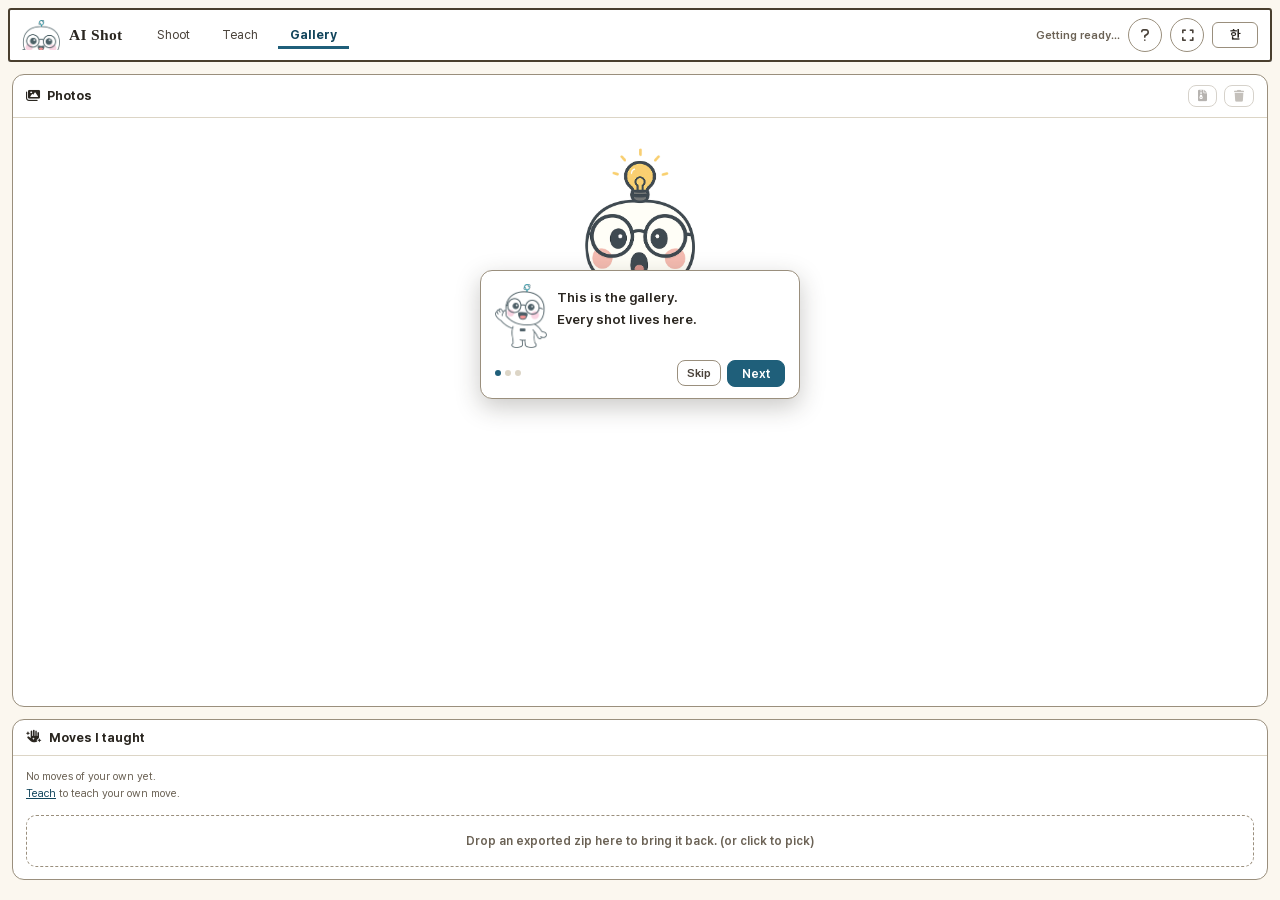
==== gallery.html @ d3ede7f1 "Rebuild as AI Shot: a camera whose shutter is a gesture Sense Lab was a teaching tool — collect exam" ====
<!DOCTYPE html>
<html lang="ko">
<head>
<meta charset="utf-8">
<meta name="viewport" content="width=device-width,initial-scale=1">
<title>AI 샷 — 갤러리</title>
<meta name="description" content="찍은 사진과 내가 가르친 제스처를 모아 둡니다.">
<link rel="icon" type="image/png" href="assets/img/favicon.png">
<link rel="manifest" href="manifest.webmanifest">
<meta name="theme-color" content="#FBF7EF">
<link rel="stylesheet" href="assets/fonts/pretendard.css?v=1">
<link rel="stylesheet" href="css/all.min.css?v=1">
<link rel="stylesheet" href="css/ui.css?v=1">
<link rel="stylesheet" href="css/theme-maker.css?v=1">
<link rel="stylesheet" href="css/app.css?v=1">
</head>
<body>

<header data-tab="gallery.html"></header>

<div id="glMain" class="gal">

  <div class="pan" id="panPhotos">
    <div class="ph"><i class="fa-solid fa-images"></i>찍은 사진
      <span class="st-badge" id="phCount"></span>
      <span style="flex:1"></span>
      <button class="db" id="phZip" disabled title="전부 zip 으로"><i class="fa-solid fa-file-zipper"></i></button>
      <button class="db danger" id="phClear" disabled title="전부 지우기"><i class="fa-solid fa-trash"></i></button>
    </div>
    <div class="pb">
      <div id="phEmpty" class="hint" style="margin-top:0;display:none">
        <img src="assets/img/pibo-idea.png" alt="" style="width:110px;display:block;margin:18px auto 10px">
        <div style="text-align:center;font-size:12.5px">
          아직 찍은 사진이 없어요.<br>
          <a href="index.html" style="color:var(--acc-ink)">촬영실</a>에서 동작으로 찍어 보세요.
        </div>
      </div>
      <div id="phGrid"></div>
    </div>
  </div>

  <div class="pan" id="panModels">
    <div class="ph"><i class="fa-solid fa-hand-sparkles"></i>내가 가르친 제스처</div>
    <div class="pb">
      <div id="mdEmpty" class="hint" style="margin-top:0;display:none">
        아직 만든 제스처가 없어요.<br>
        <a href="train.html" style="color:var(--acc-ink)">제스처 만들기</a>에서 나만의 동작을 가르쳐 보세요.
      </div>
      <div style="overflow-x:auto">
        <table id="mdTable" style="display:none">
          <thead>
            <tr><th>이름</th><th>무엇을 보나</th><th>동작</th><th>예시</th><th>맞힌 비율</th><th>만든 날</th><th></th></tr>
          </thead>
          <tbody id="mdBody"></tbody>
        </table>
      </div>

      <div class="dropzone" id="dropZone">
        내보낸 zip 파일을 여기에 놓으면 다시 들어와요. (눌러서 고르기)
      </div>
      <input type="file" id="impFile" accept=".zip" style="display:none">
    </div>
  </div>

</div>

<div id="viewer">
  <div class="vbox">
    <img id="vImg" alt="">
    <div class="vbar">
      <span class="vmeta" id="vMeta"></span>
      <span style="flex:1"></span>
      <button class="db" id="vDown"><i class="fa-solid fa-download"></i> 내려받기</button>
      <button class="db danger" id="vDel"><i class="fa-solid fa-trash"></i> 지우기</button>
      <button class="db" id="vClose"><i class="fa-solid fa-xmark"></i> 닫기</button>
    </div>
  </div>
</div>

<div id="toast"></div>

<script src="lib/nav.js?v=1"></script>
<script src="lib/i18n.js?v=1"></script>
<script src="lib/tour.js?v=1"></script>
<script src="vendor/tfjs/tf.min.js"></script>
<script src="lib/jszip.min.js"></script>
<script type="module" src="lib/gallery.js?v=1"></script>
</body>
</html>
---- assets/fonts/pretendard.css ----
/*
Copyright (c) 2021 Kil Hyung-jin, with Reserved Font Name Pretendard.
https://github.com/orioncactus/pretendard

This Font Software is licensed under the SIL Open Font License, Version 1.1.
This license is copied below, and is also available with a FAQ at:
http://scripts.sil.org/OFL
*/
/* [0] */
@font-face {
	font-family: 'Pretendard Variable';
	font-style: normal;
	font-display: swap;
	font-weight: 45 920;
	src: url(./woff2-dynamic-subset/PretendardVariable.subset.0.woff2) format('woff2-variations');
	unicode-range: U+f9ca-fa0b, U+ff03-ff05, U+ff07, U+ff0a-ff0b, U+ff0d-ff19, U+ff1b, U+ff1d, U+ff20-ff5b, U+ff5d, U+ffe0-ffe3, U+ffe5-ffe6;
}

/* [1] */
@font-face {
	font-family: 'Pretendard Variable';
	font-style: normal;
	font-display: swap;
	font-weight: 45 920;
	src: url(./woff2-dynamic-subset/PretendardVariable.subset.1.woff2) format('woff2-variations');
	unicode-range: U+d723-d728, U+d72a-d733, U+d735-d748, U+d74a-d74f, U+d752-d753, U+d755-d757, U+d75a-d75f, U+d762-d764, U+d766-d768, U+d76a-d76b, U+d76d-d76f, U+d771-d787, U+d789-d78b, U+d78d-d78f, U+d791-d797, U+d79a, U+d79c, U+d79e-d7a3, U+f900-f909, U+f90b-f92e;
}

/* [2] */
@font-face {
	font-family: 'Pretendard Variable';
	font-style: normal;
	font-display: swap;
	font-weight: 45 920;
	src: url(./woff2-dynamic-subset/PretendardVariable.subset.2.woff2) format('woff2-variations');
	unicode-range: U+d679-d68b, U+d68e-d69e, U+d6a0, U+d6a2-d6a7, U+d6a9-d6c3, U+d6c6-d6c7, U+d6c9-d6cb, U+d6cd-d6d3, U+d6d5-d6d6, U+d6d8-d6e3, U+d6e5-d6e7, U+d6e9-d6fb, U+d6fd-d717, U+d719-d71f, U+d721-d722;
}

/* [3] */
@font-face {
	font-family: 'Pretendard Variable';
	font-style: normal;
	font-display: swap;
	font-weight: 45 920;
	src: url(./woff2-dynamic-subset/PretendardVariable.subset.3.woff2) format('woff2-variations');
	unicode-range: U+d5bc-d5c7, U+d5ca-d5cb, U+d5cd-d5cf, U+d5d1-d5d7, U+d5d9-d5da, U+d5dc, U+d5de-d5e3, U+d5e6-d5e7, U+d5e9-d5eb, U+d5ed-d5f6, U+d5f8, U+d5fa-d5ff, U+d602-d603, U+d605-d607, U+d609-d60f, U+d612-d613, U+d616-d61b, U+d61d-d637, U+d63a-d63b, U+d63d-d63f, U+d641-d647, U+d64a-d64c, U+d64e-d653, U+d656-d657, U+d659-d65b, U+d65d-d666, U+d668, U+d66a-d678;
}

/* [4] */
@font-face {
	font-family: 'Pretendard Variable';
	font-style: normal;
	font-display: swap;
	font-weight: 45 920;
	src: url(./woff2-dynamic-subset/PretendardVariable.subset.4.woff2) format('woff2-variations');
	unicode-range: U+d507, U+d509-d50b, U+d50d-d513, U+d515-d53b, U+d53e-d53f, U+d541-d543, U+d545-d54c, U+d54e, U+d550, U+d552-d557, U+d55a-d55b, U+d55d-d55f, U+d561-d564, U+d566-d567, U+d56a, U+d56c, U+d56e-d573, U+d576-d577, U+d579-d583, U+d585-d586, U+d58a-d5a4, U+d5a6-d5bb;
}

/* [5] */
@font-face {
	font-family: 'Pretendard Variable';
	font-style: normal;
	font-display: swap;
	font-weight: 45 920;
	src: url(./woff2-dynamic-subset/PretendardVariable.subset.5.woff2) format('woff2-variations');
	unicode-range: U+d464-d477, U+d47a-d47b, U+d47d-d47f, U+d481-d487, U+d489-d48a, U+d48c, U+d48e-d4e7, U+d4e9-d503, U+d505-d506;
}

/* [6] */
@font-face {
	font-family: 'Pretendard Variable';
	font-style: normal;
	font-display: swap;
	font-weight: 45 920;
	src: url(./woff2-dynamic-subset/PretendardVariable.subset.6.woff2) format('woff2-variations');
	unicode-range: U+d3bf-d3c7, U+d3ca-d3cf, U+d3d1-d3eb, U+d3ee-d3ef, U+d3f1-d3f3, U+d3f5-d3fb, U+d3fd-d400, U+d402-d45b, U+d45d-d463;
}

/* [7] */
@font-face {
	font-family: 'Pretendard Variable';
	font-style: normal;
	font-display: swap;
	font-weight: 45 920;
	src: url(./woff2-dynamic-subset/PretendardVariable.subset.7.woff2) format('woff2-variations');
	unicode-range: U+d2ff, U+d302-d304, U+d306-d30b, U+d30f, U+d311-d313, U+d315-d31b, U+d31e, U+d322-d324, U+d326-d327, U+d32a-d32b, U+d32d-d32f, U+d331-d337, U+d339-d33c, U+d33e-d37b, U+d37e-d37f, U+d381-d383, U+d385-d38b, U+d38e-d390, U+d392-d397, U+d39a-d39b, U+d39d-d39f, U+d3a1-d3a7, U+d3a9-d3aa, U+d3ac, U+d3ae-d3b3, U+d3b5-d3b7, U+d3b9-d3bb, U+d3bd-d3be;
}

/* [8] */
@font-face {
	font-family: 'Pretendard Variable';
	font-style: normal;
	font-display: swap;
	font-weight: 45 920;
	src: url(./woff2-dynamic-subset/PretendardVariable.subset.8.woff2) format('woff2-variations');
	unicode-range: U+d257-d27f, U+d281-d29b, U+d29d-d29f, U+d2a1-d2ab, U+d2ad-d2b7, U+d2ba-d2bb, U+d2bd-d2bf, U+d2c1-d2c7, U+d2c9-d2ef, U+d2f2-d2f3, U+d2f5-d2f7, U+d2f9-d2fe;
}

/* [9] */
@font-face {
	font-family: 'Pretendard Variable';
	font-style: normal;
	font-display: swap;
	font-weight: 45 920;
	src: url(./woff2-dynamic-subset/PretendardVariable.subset.9.woff2) format('woff2-variations');
	unicode-range: U+d1b4, U+d1b6-d1f3, U+d1f5-d22b, U+d22e-d22f, U+d231-d233, U+d235-d23b, U+d23d-d240, U+d242-d256;
}

/* [10] */
@font-face {
	font-family: 'Pretendard Variable';
	font-style: normal;
	font-display: swap;
	font-weight: 45 920;
	src: url(./woff2-dynamic-subset/PretendardVariable.subset.10.woff2) format('woff2-variations');
	unicode-range: U+d105-d12f, U+d132-d133, U+d135-d137, U+d139-d13f, U+d141-d142, U+d144, U+d146-d14b, U+d14e-d14f, U+d151-d153, U+d155-d15b, U+d15e-d187, U+d189-d19f, U+d1a2-d1a3, U+d1a5-d1a7, U+d1a9-d1af, U+d1b2-d1b3;
}

/* [11] */
@font-face {
	font-family: 'Pretendard Variable';
	font-style: normal;
	font-display: swap;
	font-weight: 45 920;
	src: url(./woff2-dynamic-subset/PretendardVariable.subset.11.woff2) format('woff2-variations');
	unicode-range: U+d04b-d04f, U+d051-d057, U+d059-d06b, U+d06d-d06f, U+d071-d073, U+d075-d07b, U+d07e-d0a3, U+d0a6-d0a7, U+d0a9-d0ab, U+d0ad-d0b3, U+d0b6, U+d0b8, U+d0ba-d0bf, U+d0c2-d0c3, U+d0c5-d0c7, U+d0c9-d0cf, U+d0d2, U+d0d6-d0db, U+d0de-d0df, U+d0e1-d0e3, U+d0e5-d0eb, U+d0ee-d0f0, U+d0f2-d104;
}

/* [12] */
@font-face {
	font-family: 'Pretendard Variable';
	font-style: normal;
	font-display: swap;
	font-weight: 45 920;
	src: url(./woff2-dynamic-subset/PretendardVariable.subset.12.woff2) format('woff2-variations');
	unicode-range: U+cfa2-cfc3, U+cfc5-cfdf, U+cfe2-cfe3, U+cfe5-cfe7, U+cfe9-cff4, U+cff6-cffb, U+cffd-cfff, U+d001-d003, U+d005-d017, U+d019-d033, U+d036-d037, U+d039-d03b, U+d03d-d04a;
}

/* [13] */
@font-face {
	font-family: 'Pretendard Variable';
	font-style: normal;
	font-display: swap;
	font-weight: 45 920;
	src: url(./woff2-dynamic-subset/PretendardVariable.subset.13.woff2) format('woff2-variations');
	unicode-range: U+cef0-cef3, U+cef6, U+cef9-ceff, U+cf01-cf03, U+cf05-cf07, U+cf09-cf0f, U+cf11-cf12, U+cf14-cf1b, U+cf1d-cf1f, U+cf21-cf2f, U+cf31-cf53, U+cf56-cf57, U+cf59-cf5b, U+cf5d-cf63, U+cf66, U+cf68, U+cf6a-cf6f, U+cf71-cf84, U+cf86-cf8b, U+cf8d-cfa1;
}

/* [14] */
@font-face {
	font-family: 'Pretendard Variable';
	font-style: normal;
	font-display: swap;
	font-weight: 45 920;
	src: url(./woff2-dynamic-subset/PretendardVariable.subset.14.woff2) format('woff2-variations');
	unicode-range: U+ce3c-ce57, U+ce5a-ce5b, U+ce5d-ce5f, U+ce61-ce67, U+ce6a, U+ce6c, U+ce6e-ce73, U+ce76-ce77, U+ce79-ce7b, U+ce7d-ce83, U+ce85-ce88, U+ce8a-ce8f, U+ce91-ce93, U+ce95-ce97, U+ce99-ce9f, U+cea2, U+cea4-ceab, U+cead-cee3, U+cee6-cee7, U+cee9-ceeb, U+ceed-ceef;
}

/* [15] */
@font-face {
	font-family: 'Pretendard Variable';
	font-style: normal;
	font-display: swap;
	font-weight: 45 920;
	src: url(./woff2-dynamic-subset/PretendardVariable.subset.15.woff2) format('woff2-variations');
	unicode-range: U+cd92-cd93, U+cd96-cd97, U+cd99-cd9b, U+cd9d-cda3, U+cda6-cda8, U+cdaa-cdaf, U+cdb1-cdc3, U+cdc5-cdcb, U+cdcd-cde7, U+cde9-ce03, U+ce05-ce1f, U+ce22-ce34, U+ce36-ce3b;
}

/* [16] */
@font-face {
	font-family: 'Pretendard Variable';
	font-style: normal;
	font-display: swap;
	font-weight: 45 920;
	src: url(./woff2-dynamic-subset/PretendardVariable.subset.16.woff2) format('woff2-variations');
	unicode-range: U+ccef-cd07, U+cd0a-cd0b, U+cd0d-cd1a, U+cd1c, U+cd1e-cd2b, U+cd2d-cd5b, U+cd5d-cd77, U+cd79-cd91;
}

/* [17] */
@font-face {
	font-family: 'Pretendard Variable';
	font-style: normal;
	font-display: swap;
	font-weight: 45 920;
	src: url(./woff2-dynamic-subset/PretendardVariable.subset.17.woff2) format('woff2-variations');
	unicode-range: U+cc3f-cc43, U+cc46-cc47, U+cc49-cc4b, U+cc4d-cc53, U+cc55-cc58, U+cc5a-cc5f, U+cc61-cc97, U+cc9a-cc9b, U+cc9d-cc9f, U+cca1-cca7, U+ccaa, U+ccac, U+ccae-ccb3, U+ccb6-ccb7, U+ccb9-ccbb, U+ccbd-cccf, U+ccd1-cce3, U+cce5-ccee;
}

/* [18] */
@font-face {
	font-family: 'Pretendard Variable';
	font-style: normal;
	font-display: swap;
	font-weight: 45 920;
	src: url(./woff2-dynamic-subset/PretendardVariable.subset.18.woff2) format('woff2-variations');
	unicode-range: U+cb91-cbd3, U+cbd5-cbe3, U+cbe5-cc0b, U+cc0e-cc0f, U+cc11-cc13, U+cc15-cc1b, U+cc1d-cc20, U+cc23-cc27, U+cc2a-cc2b, U+cc2d, U+cc2f, U+cc31-cc37, U+cc3a, U+cc3c;
}

/* [19] */
@font-face {
	font-family: 'Pretendard Variable';
	font-style: normal;
	font-display: swap;
	font-weight: 45 920;
	src: url(./woff2-dynamic-subset/PretendardVariable.subset.19.woff2) format('woff2-variations');
	unicode-range: U+caf4-cb47, U+cb4a-cb90;
}

/* [20] */
@font-face {
	font-family: 'Pretendard Variable';
	font-style: normal;
	font-display: swap;
	font-weight: 45 920;
	src: url(./woff2-dynamic-subset/PretendardVariable.subset.20.woff2) format('woff2-variations');
	unicode-range: U+ca4a-ca4b, U+ca4e-ca4f, U+ca51-ca53, U+ca55-ca5b, U+ca5d-ca60, U+ca62-ca83, U+ca85-cabb, U+cabe-cabf, U+cac1-cac3, U+cac5-cacb, U+cacd-cad0, U+cad2, U+cad4-cad8, U+cada-caf3;
}

/* [21] */
@font-face {
	font-family: 'Pretendard Variable';
	font-style: normal;
	font-display: swap;
	font-weight: 45 920;
	src: url(./woff2-dynamic-subset/PretendardVariable.subset.21.woff2) format('woff2-variations');
	unicode-range: U+c996-c997, U+c99a-c99c, U+c99e-c9bf, U+c9c2-c9c3, U+c9c5-c9c7, U+c9c9-c9cf, U+c9d2, U+c9d4, U+c9d7-c9d8, U+c9db, U+c9de-c9df, U+c9e1-c9e3, U+c9e5-c9e6, U+c9e8-c9eb, U+c9ee-c9f0, U+c9f2-c9f7, U+c9f9-ca0b, U+ca0d-ca28, U+ca2a-ca49;
}

/* [22] */
@font-face {
	font-family: 'Pretendard Variable';
	font-style: normal;
	font-display: swap;
	font-weight: 45 920;
	src: url(./woff2-dynamic-subset/PretendardVariable.subset.22.woff2) format('woff2-variations');
	unicode-range: U+c8e9-c8f4, U+c8f6-c8fb, U+c8fe-c8ff, U+c901-c903, U+c905-c90b, U+c90e-c910, U+c912-c917, U+c919-c92b, U+c92d-c94f, U+c951-c953, U+c955-c96b, U+c96d-c973, U+c975-c987, U+c98a-c98b, U+c98d-c98f, U+c991-c995;
}

/* [23] */
@font-face {
	font-family: 'Pretendard Variable';
	font-style: normal;
	font-display: swap;
	font-weight: 45 920;
	src: url(./woff2-dynamic-subset/PretendardVariable.subset.23.woff2) format('woff2-variations');
	unicode-range: U+c841-c84b, U+c84d-c86f, U+c872-c873, U+c875-c877, U+c879-c87f, U+c882-c884, U+c887-c88a, U+c88d-c8c3, U+c8c5-c8df, U+c8e1-c8e8;
}

/* [24] */
@font-face {
	font-family: 'Pretendard Variable';
	font-style: normal;
	font-display: swap;
	font-weight: 45 920;
	src: url(./woff2-dynamic-subset/PretendardVariable.subset.24.woff2) format('woff2-variations');
	unicode-range: U+c779-c77b, U+c77e-c782, U+c786, U+c78b, U+c78d, U+c78f, U+c792-c793, U+c795, U+c797, U+c799-c79f, U+c7a2, U+c7a7-c7ab, U+c7ae-c7bb, U+c7bd-c7c0, U+c7c2-c7c7, U+c7c9-c7dc, U+c7de-c7ff, U+c802-c803, U+c805-c807, U+c809, U+c80b-c80f, U+c812, U+c814, U+c817-c81b, U+c81e-c81f, U+c821-c823, U+c825-c82e, U+c830-c837, U+c839-c83b, U+c83d-c840;
}

/* [25] */
@font-face {
	font-family: 'Pretendard Variable';
	font-style: normal;
	font-display: swap;
	font-weight: 45 920;
	src: url(./woff2-dynamic-subset/PretendardVariable.subset.25.woff2) format('woff2-variations');
	unicode-range: U+c6bb-c6bf, U+c6c2, U+c6c4, U+c6c6-c6cb, U+c6ce-c6cf, U+c6d1-c6d3, U+c6d5-c6db, U+c6dd-c6df, U+c6e1-c6e7, U+c6e9-c6eb, U+c6ed-c6ef, U+c6f1-c6f8, U+c6fa-c703, U+c705-c707, U+c709-c70b, U+c70d-c716, U+c718, U+c71a-c71f, U+c722-c723, U+c725-c727, U+c729-c734, U+c736-c73b, U+c73e-c73f, U+c741-c743, U+c745-c74b, U+c74e-c750, U+c752-c757, U+c759-c773, U+c776-c777;
}

/* [26] */
@font-face {
	font-family: 'Pretendard Variable';
	font-style: normal;
	font-display: swap;
	font-weight: 45 920;
	src: url(./woff2-dynamic-subset/PretendardVariable.subset.26.woff2) format('woff2-variations');
	unicode-range: U+c5f5-c5fb, U+c5fe, U+c602-c605, U+c607, U+c609-c60f, U+c611-c61a, U+c61c-c623, U+c626-c627, U+c629-c62b, U+c62d, U+c62f-c632, U+c636, U+c638, U+c63a-c63f, U+c642-c643, U+c645-c647, U+c649-c652, U+c656-c65b, U+c65d-c65f, U+c661-c663, U+c665-c677, U+c679-c67b, U+c67d-c693, U+c696-c697, U+c699-c69b, U+c69d-c6a3, U+c6a6, U+c6a8, U+c6aa-c6af, U+c6b2-c6b3, U+c6b5-c6b7, U+c6b9-c6ba;
}

/* [27] */
@font-face {
	font-family: 'Pretendard Variable';
	font-style: normal;
	font-display: swap;
	font-weight: 45 920;
	src: url(./woff2-dynamic-subset/PretendardVariable.subset.27.woff2) format('woff2-variations');
	unicode-range: U+c517-c527, U+c52a-c52b, U+c52d-c52f, U+c531-c538, U+c53a, U+c53c, U+c53e-c543, U+c546-c547, U+c54b, U+c54d-c552, U+c556, U+c55a-c55b, U+c55d, U+c55f, U+c562-c563, U+c565-c567, U+c569-c56f, U+c572, U+c574, U+c576-c57b, U+c57e-c57f, U+c581-c583, U+c585-c586, U+c588-c58b, U+c58e, U+c590, U+c592-c596, U+c599-c5b3, U+c5b6-c5b7, U+c5ba, U+c5be-c5c3, U+c5ca-c5cb, U+c5cd, U+c5cf, U+c5d2-c5d3, U+c5d5-c5d7, U+c5d9-c5df, U+c5e1-c5e2, U+c5e4, U+c5e6-c5eb, U+c5ef, U+c5f1-c5f3;
}

/* [28] */
@font-face {
	font-family: 'Pretendard Variable';
	font-style: normal;
	font-display: swap;
	font-weight: 45 920;
	src: url(./woff2-dynamic-subset/PretendardVariable.subset.28.woff2) format('woff2-variations');
	unicode-range: U+c475-c4ef, U+c4f2-c4f3, U+c4f5-c4f7, U+c4f9-c4ff, U+c502-c50b, U+c50d-c516;
}

/* [29] */
@font-face {
	font-family: 'Pretendard Variable';
	font-style: normal;
	font-display: swap;
	font-weight: 45 920;
	src: url(./woff2-dynamic-subset/PretendardVariable.subset.29.woff2) format('woff2-variations');
	unicode-range: U+c3d0-c3d7, U+c3da-c3db, U+c3dd-c3de, U+c3e1-c3ec, U+c3ee-c3f3, U+c3f5-c42b, U+c42d-c463, U+c466-c474;
}

/* [30] */
@font-face {
	font-family: 'Pretendard Variable';
	font-style: normal;
	font-display: swap;
	font-weight: 45 920;
	src: url(./woff2-dynamic-subset/PretendardVariable.subset.30.woff2) format('woff2-variations');
	unicode-range: U+c32b-c367, U+c36a-c36b, U+c36d-c36f, U+c371-c377, U+c37a-c37b, U+c37e-c383, U+c385-c387, U+c389-c3cf;
}

/* [31] */
@font-face {
	font-family: 'Pretendard Variable';
	font-style: normal;
	font-display: swap;
	font-weight: 45 920;
	src: url(./woff2-dynamic-subset/PretendardVariable.subset.31.woff2) format('woff2-variations');
	unicode-range: U+c26a-c26b, U+c26d-c26f, U+c271-c273, U+c275-c27b, U+c27e-c287, U+c289-c28f, U+c291-c297, U+c299-c29a, U+c29c-c2a3, U+c2a5-c2a7, U+c2a9-c2ab, U+c2ad-c2b3, U+c2b6, U+c2b8, U+c2ba-c2bb, U+c2bd-c2db, U+c2de-c2df, U+c2e1-c2e2, U+c2e5-c2ea, U+c2ee, U+c2f0, U+c2f2-c2f5, U+c2f7, U+c2fa-c2fb, U+c2fd-c2ff, U+c301-c307, U+c309-c30c, U+c30e-c312, U+c315-c323, U+c325-c328, U+c32a;
}

/* [32] */
@font-face {
	font-family: 'Pretendard Variable';
	font-style: normal;
	font-display: swap;
	font-weight: 45 920;
	src: url(./woff2-dynamic-subset/PretendardVariable.subset.32.woff2) format('woff2-variations');
	unicode-range: U+c1bc-c1c3, U+c1c5-c1df, U+c1e1-c1fb, U+c1fd-c203, U+c205-c20c, U+c20e, U+c210-c217, U+c21a-c21b, U+c21d-c21e, U+c221-c227, U+c229-c22a, U+c22c, U+c22e, U+c230, U+c233-c24f, U+c251-c257, U+c259-c269;
}

/* [33] */
@font-face {
	font-family: 'Pretendard Variable';
	font-style: normal;
	font-display: swap;
	font-weight: 45 920;
	src: url(./woff2-dynamic-subset/PretendardVariable.subset.33.woff2) format('woff2-variations');
	unicode-range: U+c101-c11b, U+c11f, U+c121-c123, U+c125-c12b, U+c12e, U+c132-c137, U+c13a-c13b, U+c13d-c13f, U+c141-c147, U+c14a, U+c14c-c153, U+c155-c157, U+c159-c15b, U+c15d-c166, U+c169-c16f, U+c171-c177, U+c179-c18b, U+c18e-c18f, U+c191-c193, U+c195-c19b, U+c19d-c19e, U+c1a0, U+c1a2-c1a4, U+c1a6-c1bb;
}

/* [34] */
@font-face {
	font-family: 'Pretendard Variable';
	font-style: normal;
	font-display: swap;
	font-weight: 45 920;
	src: url(./woff2-dynamic-subset/PretendardVariable.subset.34.woff2) format('woff2-variations');
	unicode-range: U+c049-c057, U+c059-c05b, U+c05d-c05f, U+c061-c067, U+c069-c08f, U+c091-c0ab, U+c0ae-c0af, U+c0b1-c0b3, U+c0b5, U+c0b7-c0bb, U+c0be, U+c0c2-c0c7, U+c0ca-c0cb, U+c0cd-c0cf, U+c0d1-c0d7, U+c0d9-c0da, U+c0dc, U+c0de-c0e3, U+c0e5-c0eb, U+c0ed-c0f3, U+c0f6, U+c0f8, U+c0fa-c0ff;
}

/* [35] */
@font-face {
	font-family: 'Pretendard Variable';
	font-style: normal;
	font-display: swap;
	font-weight: 45 920;
	src: url(./woff2-dynamic-subset/PretendardVariable.subset.35.woff2) format('woff2-variations');
	unicode-range: U+bfa7-bfaf, U+bfb1-bfc4, U+bfc6-bfcb, U+bfce-bfcf, U+bfd1-bfd3, U+bfd5-bfdb, U+bfdd-c048;
}

/* [36] */
@font-face {
	font-family: 'Pretendard Variable';
	font-style: normal;
	font-display: swap;
	font-weight: 45 920;
	src: url(./woff2-dynamic-subset/PretendardVariable.subset.36.woff2) format('woff2-variations');
	unicode-range: U+bf07, U+bf09-bf3f, U+bf41-bf4f, U+bf52-bf54, U+bf56-bfa6;
}

/* [37] */
@font-face {
	font-family: 'Pretendard Variable';
	font-style: normal;
	font-display: swap;
	font-weight: 45 920;
	src: url(./woff2-dynamic-subset/PretendardVariable.subset.37.woff2) format('woff2-variations');
	unicode-range: U+be56, U+be58, U+be5c-be5f, U+be62-be63, U+be65-be67, U+be69-be74, U+be76-be7b, U+be7e-be7f, U+be81-be8e, U+be90, U+be92-bea7, U+bea9-becf, U+bed2-bed3, U+bed5-bed6, U+bed9-bee3, U+bee6-bf06;
}

/* [38] */
@font-face {
	font-family: 'Pretendard Variable';
	font-style: normal;
	font-display: swap;
	font-weight: 45 920;
	src: url(./woff2-dynamic-subset/PretendardVariable.subset.38.woff2) format('woff2-variations');
	unicode-range: U+bdb0-bdd3, U+bdd5-bdef, U+bdf1-be0b, U+be0d-be0f, U+be11-be13, U+be15-be43, U+be46-be47, U+be49-be4b, U+be4d-be53;
}

/* [39] */
@font-face {
	font-family: 'Pretendard Variable';
	font-style: normal;
	font-display: swap;
	font-weight: 45 920;
	src: url(./woff2-dynamic-subset/PretendardVariable.subset.39.woff2) format('woff2-variations');
	unicode-range: U+bd03, U+bd06, U+bd08, U+bd0a-bd0f, U+bd11-bd22, U+bd25-bd47, U+bd49-bd58, U+bd5a-bd7f, U+bd82-bd83, U+bd85-bd87, U+bd8a-bd8f, U+bd91-bd92, U+bd94, U+bd96-bd98, U+bd9a-bdaf;
}

/* [40] */
@font-face {
	font-family: 'Pretendard Variable';
	font-style: normal;
	font-display: swap;
	font-weight: 45 920;
	src: url(./woff2-dynamic-subset/PretendardVariable.subset.40.woff2) format('woff2-variations');
	unicode-range: U+bc4e-bc83, U+bc86-bc87, U+bc89-bc8b, U+bc8d-bc93, U+bc96, U+bc98, U+bc9b-bc9f, U+bca2-bca3, U+bca5-bca7, U+bca9-bcb2, U+bcb4-bcbb, U+bcbe-bcbf, U+bcc1-bcc3, U+bcc5-bccc, U+bcce-bcd0, U+bcd2-bcd4, U+bcd6-bcf3, U+bcf7, U+bcf9-bcfb, U+bcfd-bd02;
}

/* [41] */
@font-face {
	font-family: 'Pretendard Variable';
	font-style: normal;
	font-display: swap;
	font-weight: 45 920;
	src: url(./woff2-dynamic-subset/PretendardVariable.subset.41.woff2) format('woff2-variations');
	unicode-range: U+bb90-bba3, U+bba5-bbab, U+bbad-bbbf, U+bbc1-bbf7, U+bbfa-bbfb, U+bbfd-bbfe, U+bc01-bc07, U+bc09-bc0a, U+bc0e, U+bc10, U+bc12-bc13, U+bc17, U+bc19-bc1a, U+bc1e, U+bc20-bc23, U+bc26, U+bc28, U+bc2a-bc2c, U+bc2e-bc2f, U+bc32-bc33, U+bc35-bc37, U+bc39-bc3f, U+bc41-bc42, U+bc44, U+bc46-bc48, U+bc4a-bc4d;
}

/* [42] */
@font-face {
	font-family: 'Pretendard Variable';
	font-style: normal;
	font-display: swap;
	font-weight: 45 920;
	src: url(./woff2-dynamic-subset/PretendardVariable.subset.42.woff2) format('woff2-variations');
	unicode-range: U+bae6-bafb, U+bafd-bb17, U+bb19-bb33, U+bb37, U+bb39-bb3a, U+bb3d-bb43, U+bb45-bb46, U+bb48, U+bb4a-bb4f, U+bb51-bb53, U+bb55-bb57, U+bb59-bb62, U+bb64-bb8f;
}

/* [43] */
@font-face {
	font-family: 'Pretendard Variable';
	font-style: normal;
	font-display: swap;
	font-weight: 45 920;
	src: url(./woff2-dynamic-subset/PretendardVariable.subset.43.woff2) format('woff2-variations');
	unicode-range: U+ba30-ba37, U+ba3a-ba3b, U+ba3d-ba3f, U+ba41-ba47, U+ba49-ba4a, U+ba4c, U+ba4e-ba53, U+ba56-ba57, U+ba59-ba5b, U+ba5d-ba63, U+ba65-ba66, U+ba68-ba6f, U+ba71-ba73, U+ba75-ba77, U+ba79-ba84, U+ba86, U+ba88-baa7, U+baaa, U+baad-baaf, U+bab1-bab7, U+baba, U+babc, U+babe-bae5;
}

/* [44] */
@font-face {
	font-family: 'Pretendard Variable';
	font-style: normal;
	font-display: swap;
	font-weight: 45 920;
	src: url(./woff2-dynamic-subset/PretendardVariable.subset.44.woff2) format('woff2-variations');
	unicode-range: U+b96e-b973, U+b976-b977, U+b979-b97b, U+b97d-b983, U+b986, U+b988, U+b98a-b98d, U+b98f-b9ab, U+b9ae-b9af, U+b9b1-b9b3, U+b9b5-b9bb, U+b9be, U+b9c0, U+b9c2-b9c7, U+b9ca-b9cb, U+b9cd, U+b9d2-b9d7, U+b9da, U+b9dc, U+b9df-b9e0, U+b9e2, U+b9e6-b9e7, U+b9e9-b9f3, U+b9f6, U+b9f8, U+b9fb-ba2f;
}

/* [45] */
@font-face {
	font-family: 'Pretendard Variable';
	font-style: normal;
	font-display: swap;
	font-weight: 45 920;
	src: url(./woff2-dynamic-subset/PretendardVariable.subset.45.woff2) format('woff2-variations');
	unicode-range: U+b8bf-b8cb, U+b8cd-b8e0, U+b8e2-b8e7, U+b8ea-b8eb, U+b8ed-b8ef, U+b8f1-b8f7, U+b8fa, U+b8fc, U+b8fe-b903, U+b905-b917, U+b919-b91f, U+b921-b93b, U+b93d-b957, U+b95a-b95b, U+b95d-b95f, U+b961-b967, U+b969-b96c;
}

/* [46] */
@font-face {
	font-family: 'Pretendard Variable';
	font-style: normal;
	font-display: swap;
	font-weight: 45 920;
	src: url(./woff2-dynamic-subset/PretendardVariable.subset.46.woff2) format('woff2-variations');
	unicode-range: U+b80d-b80f, U+b811-b817, U+b81a, U+b81c-b823, U+b826-b827, U+b829-b82b, U+b82d-b833, U+b836, U+b83a-b83f, U+b841-b85b, U+b85e-b85f, U+b861-b863, U+b865-b86b, U+b86e, U+b870, U+b872-b8af, U+b8b1-b8be;
}

/* [47] */
@font-face {
	font-family: 'Pretendard Variable';
	font-style: normal;
	font-display: swap;
	font-weight: 45 920;
	src: url(./woff2-dynamic-subset/PretendardVariable.subset.47.woff2) format('woff2-variations');
	unicode-range: U+b74d-b75f, U+b761-b763, U+b765-b774, U+b776-b77b, U+b77e-b77f, U+b781-b783, U+b785-b78b, U+b78e, U+b792-b796, U+b79a-b79b, U+b79d-b7a7, U+b7aa, U+b7ae-b7b3, U+b7b6-b7c8, U+b7ca-b7eb, U+b7ee-b7ef, U+b7f1-b7f3, U+b7f5-b7fb, U+b7fe, U+b802-b806, U+b80a-b80b;
}

/* [48] */
@font-face {
	font-family: 'Pretendard Variable';
	font-style: normal;
	font-display: swap;
	font-weight: 45 920;
	src: url(./woff2-dynamic-subset/PretendardVariable.subset.48.woff2) format('woff2-variations');
	unicode-range: U+b6a7-b6aa, U+b6ac-b6b0, U+b6b2-b6ef, U+b6f1-b727, U+b72a-b72b, U+b72d-b72e, U+b731-b737, U+b739-b73a, U+b73c-b743, U+b745-b74c;
}

/* [49] */
@font-face {
	font-family: 'Pretendard Variable';
	font-style: normal;
	font-display: swap;
	font-weight: 45 920;
	src: url(./woff2-dynamic-subset/PretendardVariable.subset.49.woff2) format('woff2-variations');
	unicode-range: U+b605-b60f, U+b612-b617, U+b619-b624, U+b626-b69b, U+b69e-b6a3, U+b6a5-b6a6;
}

/* [50] */
@font-face {
	font-family: 'Pretendard Variable';
	font-style: normal;
	font-display: swap;
	font-weight: 45 920;
	src: url(./woff2-dynamic-subset/PretendardVariable.subset.50.woff2) format('woff2-variations');
	unicode-range: U+b55f, U+b562-b583, U+b585-b59f, U+b5a2-b5a3, U+b5a5-b5a7, U+b5a9-b5b2, U+b5b5-b5ba, U+b5bd-b604;
}

/* [51] */
@font-face {
	font-family: 'Pretendard Variable';
	font-style: normal;
	font-display: swap;
	font-weight: 45 920;
	src: url(./woff2-dynamic-subset/PretendardVariable.subset.51.woff2) format('woff2-variations');
	unicode-range: U+b4a5-b4b6, U+b4b8-b4bf, U+b4c1-b4c7, U+b4c9-b4db, U+b4de-b4df, U+b4e1-b4e2, U+b4e5-b4eb, U+b4ee, U+b4f0, U+b4f2-b513, U+b516-b517, U+b519-b51a, U+b51d-b523, U+b526, U+b528, U+b52b-b52f, U+b532-b533, U+b535-b537, U+b539-b53f, U+b541-b544, U+b546-b54b, U+b54d-b54f, U+b551-b55b, U+b55d-b55e;
}

/* [52] */
@font-face {
	font-family: 'Pretendard Variable';
	font-style: normal;
	font-display: swap;
	font-weight: 45 920;
	src: url(./woff2-dynamic-subset/PretendardVariable.subset.52.woff2) format('woff2-variations');
	unicode-range: U+b3f8-b3fb, U+b3fd-b40f, U+b411-b417, U+b419-b41b, U+b41d-b41f, U+b421-b427, U+b42a-b42b, U+b42d-b44f, U+b452-b453, U+b455-b457, U+b459-b45f, U+b462-b464, U+b466-b46b, U+b46d-b47f, U+b481-b4a3;
}

/* [53] */
@font-face {
	font-family: 'Pretendard Variable';
	font-style: normal;
	font-display: swap;
	font-weight: 45 920;
	src: url(./woff2-dynamic-subset/PretendardVariable.subset.53.woff2) format('woff2-variations');
	unicode-range: U+b342-b353, U+b356-b357, U+b359-b35b, U+b35d-b35e, U+b360-b363, U+b366, U+b368, U+b36a-b36d, U+b36f, U+b372-b373, U+b375-b377, U+b379-b37f, U+b381-b382, U+b384, U+b386-b38b, U+b38d-b3c3, U+b3c6-b3c7, U+b3c9-b3ca, U+b3cd-b3d3, U+b3d6, U+b3d8, U+b3da-b3f7;
}

/* [54] */
@font-face {
	font-family: 'Pretendard Variable';
	font-style: normal;
	font-display: swap;
	font-weight: 45 920;
	src: url(./woff2-dynamic-subset/PretendardVariable.subset.54.woff2) format('woff2-variations');
	unicode-range: U+b27c-b283, U+b285-b28f, U+b292-b293, U+b295-b297, U+b29a-b29f, U+b2a1-b2a4, U+b2a7-b2a9, U+b2ab, U+b2ad-b2c7, U+b2ca-b2cb, U+b2cd-b2cf, U+b2d1-b2d7, U+b2da, U+b2dc, U+b2de-b2e3, U+b2e7, U+b2e9-b2ea, U+b2ef-b2f3, U+b2f6, U+b2f8, U+b2fa-b2fb, U+b2fd-b2fe, U+b302-b303, U+b305-b307, U+b309-b30f, U+b312, U+b316-b31b, U+b31d-b341;
}

/* [55] */
@font-face {
	font-family: 'Pretendard Variable';
	font-style: normal;
	font-display: swap;
	font-weight: 45 920;
	src: url(./woff2-dynamic-subset/PretendardVariable.subset.55.woff2) format('woff2-variations');
	unicode-range: U+b1d6-b1e7, U+b1e9-b1fc, U+b1fe-b203, U+b206-b207, U+b209-b20b, U+b20d-b213, U+b216-b21f, U+b221-b257, U+b259-b273, U+b275-b27b;
}

/* [56] */
@font-face {
	font-family: 'Pretendard Variable';
	font-style: normal;
	font-display: swap;
	font-weight: 45 920;
	src: url(./woff2-dynamic-subset/PretendardVariable.subset.56.woff2) format('woff2-variations');
	unicode-range: U+b120-b122, U+b126-b127, U+b129-b12b, U+b12d-b133, U+b136, U+b138, U+b13a-b13f, U+b142-b143, U+b145-b14f, U+b151-b153, U+b156-b157, U+b159-b177, U+b17a-b17b, U+b17d-b17f, U+b181-b187, U+b189-b18c, U+b18e-b191, U+b195-b1a7, U+b1a9-b1cb, U+b1cd-b1d5;
}

/* [57] */
@font-face {
	font-family: 'Pretendard Variable';
	font-style: normal;
	font-display: swap;
	font-weight: 45 920;
	src: url(./woff2-dynamic-subset/PretendardVariable.subset.57.woff2) format('woff2-variations');
	unicode-range: U+b05f-b07b, U+b07e-b07f, U+b081-b083, U+b085-b08b, U+b08d-b097, U+b09b, U+b09d-b09f, U+b0a2-b0a7, U+b0aa, U+b0b0, U+b0b2, U+b0b6-b0b7, U+b0b9-b0bb, U+b0bd-b0c3, U+b0c6-b0c7, U+b0ca-b0cf, U+b0d1-b0df, U+b0e1-b0e4, U+b0e6-b107, U+b10a-b10b, U+b10d-b10f, U+b111-b112, U+b114-b117, U+b119-b11a, U+b11c-b11f;
}

/* [58] */
@font-face {
	font-family: 'Pretendard Variable';
	font-style: normal;
	font-display: swap;
	font-weight: 45 920;
	src: url(./woff2-dynamic-subset/PretendardVariable.subset.58.woff2) format('woff2-variations');
	unicode-range: U+afac-afb7, U+afba-afbb, U+afbd-afbf, U+afc1-afc6, U+afca-afcc, U+afce-afd3, U+afd5-afe7, U+afe9-afef, U+aff1-b00b, U+b00d-b00f, U+b011-b013, U+b015-b01b, U+b01d-b027, U+b029-b043, U+b045-b047, U+b049, U+b04b, U+b04d-b052, U+b055-b056, U+b058-b05c, U+b05e;
}

/* [59] */
@font-face {
	font-family: 'Pretendard Variable';
	font-style: normal;
	font-display: swap;
	font-weight: 45 920;
	src: url(./woff2-dynamic-subset/PretendardVariable.subset.59.woff2) format('woff2-variations');
	unicode-range: U+af03-af07, U+af09-af2b, U+af2e-af33, U+af35-af3b, U+af3e-af40, U+af44-af47, U+af4a-af5c, U+af5e-af63, U+af65-af7f, U+af81-afab;
}

/* [60] */
@font-face {
	font-family: 'Pretendard Variable';
	font-style: normal;
	font-display: swap;
	font-weight: 45 920;
	src: url(./woff2-dynamic-subset/PretendardVariable.subset.60.woff2) format('woff2-variations');
	unicode-range: U+ae56-ae5b, U+ae5e-ae60, U+ae62-ae64, U+ae66-ae67, U+ae69-ae6b, U+ae6d-ae83, U+ae85-aebb, U+aebf, U+aec1-aec3, U+aec5-aecb, U+aece, U+aed0, U+aed2-aed7, U+aed9-aef3, U+aef5-af02;
}

/* [61] */
@font-face {
	font-family: 'Pretendard Variable';
	font-style: normal;
	font-display: swap;
	font-weight: 45 920;
	src: url(./woff2-dynamic-subset/PretendardVariable.subset.61.woff2) format('woff2-variations');
	unicode-range: U+ad9c-ada3, U+ada5-adbf, U+adc1-adc3, U+adc5-adc7, U+adc9-add2, U+add4-addb, U+addd-addf, U+ade1-ade3, U+ade5-adf7, U+adfa-adfb, U+adfd-adff, U+ae02-ae07, U+ae0a, U+ae0c, U+ae0e-ae13, U+ae15-ae2f, U+ae31-ae33, U+ae35-ae37, U+ae39-ae3f, U+ae42, U+ae44, U+ae46-ae49, U+ae4b, U+ae4f, U+ae51-ae53, U+ae55;
}

/* [62] */
@font-face {
	font-family: 'Pretendard Variable';
	font-style: normal;
	font-display: swap;
	font-weight: 45 920;
	src: url(./woff2-dynamic-subset/PretendardVariable.subset.62.woff2) format('woff2-variations');
	unicode-range: U+ace2-ace3, U+ace5-ace6, U+ace9-acef, U+acf2, U+acf4, U+acf7-acfb, U+acfe-acff, U+ad01-ad03, U+ad05-ad0b, U+ad0d-ad10, U+ad12-ad1b, U+ad1d-ad33, U+ad35-ad48, U+ad4a-ad4f, U+ad51-ad6b, U+ad6e-ad6f, U+ad71-ad72, U+ad77-ad7c, U+ad7e, U+ad80, U+ad82-ad87, U+ad89-ad8b, U+ad8d-ad8f, U+ad91-ad9b;
}

/* [63] */
@font-face {
	font-family: 'Pretendard Variable';
	font-style: normal;
	font-display: swap;
	font-weight: 45 920;
	src: url(./woff2-dynamic-subset/PretendardVariable.subset.63.woff2) format('woff2-variations');
	unicode-range: U+ac25-ac2c, U+ac2e, U+ac30, U+ac32-ac37, U+ac39-ac3f, U+ac41-ac4c, U+ac4e-ac6f, U+ac72-ac73, U+ac75-ac76, U+ac79-ac7f, U+ac82, U+ac84-ac88, U+ac8a-ac8b, U+ac8d-ac8f, U+ac91-ac93, U+ac95-ac9b, U+ac9d-ac9e, U+aca1-aca7, U+acab, U+acad-acaf, U+acb1-acb7, U+acba-acbb, U+acbe-acc0, U+acc2-acc3, U+acc5-acdf;
}

/* [64] */
@font-face {
	font-family: 'Pretendard Variable';
	font-style: normal;
	font-display: swap;
	font-weight: 45 920;
	src: url(./woff2-dynamic-subset/PretendardVariable.subset.64.woff2) format('woff2-variations');
	unicode-range: U+99df, U+99ed, U+99f1, U+99ff, U+9a01, U+9a08, U+9a0e-9a0f, U+9a19, U+9a2b, U+9a30, U+9a36-9a37, U+9a40, U+9a43, U+9a45, U+9a4d, U+9a55, U+9a57, U+9a5a-9a5b, U+9a5f, U+9a62, U+9a65, U+9a69-9a6a, U+9aa8, U+9ab8, U+9ad3, U+9ae5, U+9aee, U+9b1a, U+9b27, U+9b2a, U+9b31, U+9b3c, U+9b41-9b45, U+9b4f, U+9b54, U+9b5a, U+9b6f, U+9b8e, U+9b91, U+9b9f, U+9bab, U+9bae, U+9bc9, U+9bd6, U+9be4, U+9be8, U+9c0d, U+9c10, U+9c12, U+9c15, U+9c25, U+9c32, U+9c3b, U+9c47, U+9c49, U+9c57, U+9ce5, U+9ce7, U+9ce9, U+9cf3-9cf4, U+9cf6, U+9d09, U+9d1b, U+9d26, U+9d28, U+9d3b, U+9d51, U+9d5d, U+9d60-9d61, U+9d6c, U+9d72, U+9da9, U+9daf, U+9db4, U+9dc4, U+9dd7, U+9df2, U+9df8-9dfa, U+9e1a, U+9e1e, U+9e75, U+9e79, U+9e7d, U+9e7f, U+9e92-9e93, U+9e97, U+9e9d, U+9e9f, U+9ea5, U+9eb4-9eb5, U+9ebb, U+9ebe, U+9ec3, U+9ecd-9ece, U+9ed4, U+9ed8, U+9edb-9edc, U+9ede, U+9ee8, U+9ef4, U+9f07-9f08, U+9f0e, U+9f13, U+9f20, U+9f3b, U+9f4a-9f4b, U+9f4e, U+9f52, U+9f5f, U+9f61, U+9f67, U+9f6a, U+9f6c, U+9f77, U+9f8d, U+9f90, U+9f95, U+9f9c, U+ac02-ac03, U+ac05-ac06, U+ac09-ac0f, U+ac17-ac18, U+ac1b, U+ac1e-ac1f, U+ac21-ac23;
}

/* [65] */
@font-face {
	font-family: 'Pretendard Variable';
	font-style: normal;
	font-display: swap;
	font-weight: 45 920;
	src: url(./woff2-dynamic-subset/PretendardVariable.subset.65.woff2) format('woff2-variations');
	unicode-range: U+338c-339c, U+339f-33a0, U+33a2-33cb, U+33cf-33d0, U+33d3, U+33d6, U+33d8, U+33db-33dd, U+4e01, U+4e03, U+4e07-4e08, U+4e11, U+4e14-4e15, U+4e18-4e19, U+4e1e, U+4e32, U+4e38-4e39, U+4e42-4e43, U+4e45, U+4e4d-4e4f, U+4e56, U+4e58-4e59, U+4e5d-4e5e, U+4e6b, U+4e6d, U+4e73, U+4e76-4e77, U+4e7e, U+4e82, U+4e86, U+4e88, U+4e8e, U+4e90-4e92, U+4e94-4e95, U+4e98, U+4e9b, U+4e9e, U+4ea1-4ea2, U+4ea4-4ea6, U+4ea8, U+4eab, U+4ead-4eae, U+4eb6, U+4ec0-4ec1, U+4ec4, U+4ec7, U+4ecb, U+4ecd, U+4ed4-4ed5, U+4ed7-4ed9, U+4edd, U+4edf, U+4ee4, U+4ef0, U+4ef2, U+4ef6-4ef7, U+4efb, U+4f01, U+4f09, U+4f0b, U+4f0d-4f11, U+4f2f, U+4f34, U+4f36, U+4f38, U+4f3a, U+4f3c-4f3d;
}

/* [66] */
@font-face {
	font-family: 'Pretendard Variable';
	font-style: normal;
	font-display: swap;
	font-weight: 45 920;
	src: url(./woff2-dynamic-subset/PretendardVariable.subset.66.woff2) format('woff2-variations');
	unicode-range: U+3136, U+3138, U+313a-3140, U+3143-3144, U+3150, U+3152, U+3154-3156, U+3158-315b, U+315d-315f, U+3162, U+3164-318c, U+318e, U+3200-321b, U+3231, U+3239, U+3251-325a, U+3260-327b, U+327e-327f, U+328a-3290, U+3294, U+329e, U+32a5, U+3380-3384, U+3388-338b;
}

/* [67] */
@font-face {
	font-family: 'Pretendard Variable';
	font-style: normal;
	font-display: swap;
	font-weight: 45 920;
	src: url(./woff2-dynamic-subset/PretendardVariable.subset.67.woff2) format('woff2-variations');
	unicode-range: U+2f7d, U+2f7f-2f8b, U+2f8e-2f90, U+2f92-2f97, U+2f99-2fa0, U+2fa2-2fa3, U+2fa5-2fa9, U+2fac-2fb1, U+2fb3-2fbc, U+2fc1-2fca, U+2fcd-2fd4, U+3003, U+3012-3019, U+301c, U+301e-3020, U+3036, U+3041, U+3043, U+3045, U+3047, U+3049, U+304e, U+3050, U+3052, U+3056, U+305a, U+305c, U+305e, U+3062, U+3065, U+306c, U+3070-307d, U+3080, U+3085, U+3087, U+308e, U+3090-3091, U+30a1, U+30a5, U+30a9, U+30ae, U+30b1-30b2, U+30b4, U+30b6, U+30bc-30be, U+30c2, U+30c5, U+30cc, U+30d2, U+30d4, U+30d8-30dd, U+30e4, U+30e6, U+30e8, U+30ee, U+30f0-30f2, U+30f4-30f6, U+3133, U+3135;
}

/* [68] */
@font-face {
	font-family: 'Pretendard Variable';
	font-style: normal;
	font-display: swap;
	font-weight: 45 920;
	src: url(./woff2-dynamic-subset/PretendardVariable.subset.68.woff2) format('woff2-variations');
	unicode-range: U+2541-254b, U+25a4-25a9, U+25b1, U+25b5, U+25b9, U+25bf, U+25c1, U+25c3, U+25c9-25ca, U+25cc, U+25ce, U+25d0-25d1, U+25e6, U+25ef, U+260f, U+261d, U+261f, U+262f, U+2660, U+2664, U+2667-2669, U+266d, U+266f, U+2716, U+271a, U+273d, U+2756, U+2776-277f, U+278a-2793, U+2963, U+2965, U+2ac5-2ac6, U+2acb-2acc, U+2f00, U+2f04, U+2f06, U+2f08, U+2f0a-2f0b, U+2f11-2f12, U+2f14, U+2f17-2f18, U+2f1c-2f1d, U+2f1f-2f20, U+2f23-2f26, U+2f28-2f29, U+2f2b, U+2f2d, U+2f2f-2f32, U+2f38, U+2f3c-2f40, U+2f42-2f4c, U+2f4f-2f52, U+2f54-2f58, U+2f5a-2f66, U+2f69-2f70, U+2f72-2f76, U+2f78, U+2f7a-2f7c;
}

/* [69] */
@font-face {
	font-family: 'Pretendard Variable';
	font-style: normal;
	font-display: swap;
	font-weight: 45 920;
	src: url(./woff2-dynamic-subset/PretendardVariable.subset.69.woff2) format('woff2-variations');
	unicode-range: U+2479-2487, U+249c-24d1, U+24d3-24d7, U+24d9-24e9, U+24eb-24f4, U+2500-2501, U+2503, U+250c-2513, U+2515-2516, U+2518-2540;
}

/* [70] */
@font-face {
	font-family: 'Pretendard Variable';
	font-style: normal;
	font-display: swap;
	font-weight: 45 920;
	src: url(./woff2-dynamic-subset/PretendardVariable.subset.70.woff2) format('woff2-variations');
	unicode-range: U+215b-215e, U+2162-2169, U+2170-2179, U+2195-2199, U+21b0-21b4, U+21bc, U+21c0, U+21c4-21c5, U+21cd, U+21cf-21d4, U+21e0-21e3, U+21e6-21e9, U+2200, U+2202-2203, U+2206-2209, U+220b-220c, U+220f, U+2211, U+2213, U+221a, U+221d-2220, U+2222, U+2225-2227, U+2229-222c, U+222e, U+2234-2237, U+223d, U+2243, U+2245, U+2248, U+2250-2253, U+225a, U+2260-2262, U+2264-2267, U+226a-226b, U+226e-2273, U+2276-2277, U+2279-227b, U+2280-2287, U+228a-228b, U+2295-2297, U+22a3-22a5, U+22bb-22bc, U+22ce-22cf, U+22da-22db, U+22ee-22ef, U+2306, U+2312, U+2314, U+2467-2478;
}

/* [71] */
@font-face {
	font-family: 'Pretendard Variable';
	font-style: normal;
	font-display: swap;
	font-weight: 45 920;
	src: url(./woff2-dynamic-subset/PretendardVariable.subset.71.woff2) format('woff2-variations');
	unicode-range: U+81-82, U+84, U+a2-a5, U+a7-a8, U+aa, U+ac, U+b1-b3, U+b6, U+b8-ba, U+bc-be, U+c0, U+c2, U+c6-cb, U+ce-d0, U+d4, U+d8-d9, U+db-dc, U+de-df, U+e6, U+eb, U+ee-f0, U+f4, U+f7-f9, U+fb, U+fe-ff, U+111, U+126-127, U+132-133, U+138, U+13f-142, U+149-14b, U+152-153, U+166-167, U+2bc, U+2c7, U+2d0, U+2d8-2d9, U+2db-2dd, U+391-394, U+396-3a1, U+3a3-3a9, U+3b2-3b6, U+3b8, U+3bc, U+3be-3c1, U+3c3-3c9, U+2010, U+2015-2016, U+2018-2019, U+201b, U+201f-2021, U+2025, U+2030, U+2033-2036, U+203c, U+203e, U+2042, U+2074, U+207a-207f, U+2081-2084, U+2109, U+2113, U+2116, U+2121, U+2126, U+212b, U+2153-2154;
}

/* [72] */
@font-face {
	font-family: 'Pretendard Variable';
	font-style: normal;
	font-display: swap;
	font-weight: 45 920;
	src: url(./woff2-dynamic-subset/PretendardVariable.subset.72.woff2) format('woff2-variations');
	unicode-range: U+e8, U+2da, U+2160, U+2194, U+3054, U+3058, U+306d, U+3086, U+308d, U+30ac, U+30bb, U+30c4, U+30cd-30ce, U+30e2, U+3132, U+3146, U+3149, U+339d, U+4e3b, U+4f0a, U+4fdd, U+4fe1, U+5409, U+540c, U+5834, U+592a-592b, U+5b9a, U+5dde, U+5e0c, U+5e73, U+5f0f, U+60f3, U+653f, U+661f, U+662f, U+667a, U+683c, U+6b4c, U+6c11, U+767c, U+76ee, U+76f4, U+77f3, U+79d1, U+7a7a, U+7b2c, U+7d22, U+8207, U+8a00, U+8a71, U+9280, U+9580, U+958b, U+96c6, U+9762, U+98df, U+9ed1, U+ac2d, U+adc8, U+add3, U+af48, U+b014, U+b134-b135, U+b158, U+b2aa, U+b35f, U+b6a4, U+b9cf, U+bb63, U+bd23, U+be91, U+c29b, U+c3f4, U+c42c, U+c55c, U+c573, U+c58f, U+c78c, U+c7dd, U+c8f5, U+cad1, U+cc48, U+cf10, U+cf20, U+d03c, U+d07d, U+d2a0, U+d30e, U+d38d, U+d3a8, U+d3c8, U+d5e5, U+d5f9, U+d6e4, U+f90a, U+ff02, U+ff1c;
}

/* [73] */
@font-face {
	font-family: 'Pretendard Variable';
	font-style: normal;
	font-display: swap;
	font-weight: 45 920;
	src: url(./woff2-dynamic-subset/PretendardVariable.subset.73.woff2) format('woff2-variations');
	unicode-range: U+3b1, U+2466, U+25a1, U+25a3, U+261c, U+3008-3009, U+305b, U+305d, U+3069, U+30a7, U+30ba, U+30cf, U+30ef, U+3151, U+3157, U+4e4b, U+4e5f, U+4e8c, U+4eca, U+4ed6, U+4f5b, U+50cf, U+5149, U+5165, U+5171, U+5229, U+529b, U+5316, U+539f, U+53f2, U+571f, U+5728, U+58eb, U+591c, U+5b78, U+5c11, U+5c55, U+5ddd, U+5e02, U+5fb7, U+60c5, U+610f, U+611f, U+6625, U+66f8, U+6797, U+679c, U+682a, U+6d2a, U+706b, U+7406, U+767b, U+76f8, U+77e5, U+7acb, U+898b, U+8a69, U+8def, U+8fd1, U+901a, U+90e8, U+91cd, U+975e, U+ae14, U+ae6c, U+aec0, U+afc7, U+afc9, U+b01c, U+b028, U+b308, U+b311, U+b314, U+b31c, U+b524, U+b560, U+b764, U+b920, U+b9e3, U+bd48, U+be7d, U+c0db, U+c231, U+c270, U+c2e3, U+c37d, U+c3ed, U+c530, U+c6a5, U+c6dc, U+c7a4, U+c954, U+c974, U+d000, U+d565, U+d667, U+d6c5, U+d79d, U+ff1e;
}

/* [74] */
@font-face {
	font-family: 'Pretendard Variable';
	font-style: normal;
	font-display: swap;
	font-weight: 45 920;
	src: url(./woff2-dynamic-subset/PretendardVariable.subset.74.woff2) format('woff2-variations');
	unicode-range: U+131, U+2032, U+2465, U+2642, U+3048, U+3051, U+3083-3084, U+308f, U+30c0, U+30d1, U+30d3, U+30d6, U+30df, U+30e7, U+3153, U+4e16, U+4e8b, U+4ee5, U+5206, U+52a0, U+52d5, U+53e4, U+53ef, U+54c1, U+57ce, U+597d, U+5b8c, U+5ea6, U+5f8c, U+5f97, U+6210, U+6240, U+624b, U+6728, U+6bd4, U+7236, U+7269, U+7279, U+738b, U+7528, U+7530, U+767e, U+798f, U+8005, U+8a18, U+90fd, U+91cc, U+9577, U+9593, U+98a8, U+ac20, U+acf6, U+ad90, U+af5d, U+af80, U+afcd, U+aff0, U+b0a1, U+b0b5, U+b1fd, U+b2fc, U+b380, U+b51b, U+b584, U+b5b3, U+b8fd, U+b93c, U+b9f4, U+bb44, U+bc08, U+bc27, U+bc49, U+be55, U+be64, U+bfb0, U+bfc5, U+c178, U+c21f, U+c314, U+c4f1, U+c58d, U+c664, U+c698, U+c6a7, U+c6c1, U+c9ed, U+cac0, U+cacc, U+cad9, U+ccb5, U+cdcc, U+d0e4, U+d143, U+d320, U+d330, U+d54d, U+ff06, U+ff1f, U+ff5e;
}

/* [75] */
@font-face {
	font-family: 'Pretendard Variable';
	font-style: normal;
	font-display: swap;
	font-weight: 45 920;
	src: url(./woff2-dynamic-subset/PretendardVariable.subset.75.woff2) format('woff2-variations');
	unicode-range: U+b4, U+20a9, U+20ac, U+2190, U+24d8, U+2502, U+2514, U+2592, U+25c7-25c8, U+2663, U+3060, U+3064, U+3081, U+3088, U+30a3, U+30a6, U+30aa, U+30b5, U+30c7, U+30ca-30cb, U+30d0, U+30e3, U+30e5, U+339e, U+4e09, U+4eac, U+4f5c, U+5167-5168, U+516c, U+51fa, U+5408, U+540d, U+591a, U+5b57, U+6211, U+65b9, U+660e, U+6642, U+6700, U+6b63, U+6e2f, U+7063, U+7532, U+793e, U+81ea, U+8272, U+82b1, U+897f, U+8eca, U+91ce, U+ac38, U+ad76, U+ae84, U+aecc, U+b07d, U+b0b1, U+b215, U+b2a0, U+b310, U+b3d7, U+b52a, U+b618, U+b775, U+b797, U+bcd5, U+bd59, U+be80, U+bea8, U+bed1, U+bee4-bee5, U+c060, U+c2ef, U+c329, U+c3dc, U+c597, U+c5bd, U+c5e5, U+c69c, U+c9d6, U+ca29, U+ca5c, U+ca84, U+cc39, U+cc3b, U+ce89, U+cee5, U+cf65, U+cf85, U+d058, U+d145, U+d22d, U+d325, U+d37d, U+d3ad, U+d769, U+ff0c;
}

/* [76] */
@font-face {
	font-family: 'Pretendard Variable';
	font-style: normal;
	font-display: swap;
	font-weight: 45 920;
	src: url(./woff2-dynamic-subset/PretendardVariable.subset.76.woff2) format('woff2-variations');
	unicode-range: U+2161, U+2228, U+2299, U+2464, U+2517, U+2640, U+3042, U+304a, U+3053, U+3061, U+307f, U+3082, U+308c, U+3092, U+30a8, U+30ab, U+30ad, U+30b0, U+30b3, U+30b7, U+30c1, U+30c6, U+30c9, U+30d5, U+30d7, U+30de, U+30e0-30e1, U+30ec-30ed, U+4e0b, U+4e0d, U+4ee3, U+53f0, U+548c, U+5b89, U+5bb6, U+5c0f, U+611b, U+6771, U+6aa2, U+6bcd, U+6c34, U+6cd5, U+6d77, U+767d, U+795e, U+8ecd, U+9999, U+9ad8, U+ac07, U+ac1a, U+ac40, U+ad0c, U+ad88, U+ada4, U+ae01, U+ae65, U+aebd, U+aec4, U+afe8, U+b139, U+b205, U+b383, U+b38c, U+b42c, U+b461, U+b55c, U+b78f, U+b8fb, U+b9f7, U+bafc, U+bc99, U+bed8, U+bfcd, U+c0bf, U+c0f9, U+c167, U+c204, U+c20f, U+c22f, U+c258, U+c298, U+c2bc, U+c388, U+c501, U+c50c, U+c5b9, U+c5ce, U+c641, U+c648, U+c73d, U+ca50, U+ca61, U+cc4c, U+ceac, U+d0d4, U+d5f7, U+d6d7, U+ff1a;
}

/* [77] */
@font-face {
	font-family: 'Pretendard Variable';
	font-style: normal;
	font-display: swap;
	font-weight: 45 920;
	src: url(./woff2-dynamic-subset/PretendardVariable.subset.77.woff2) format('woff2-variations');
	unicode-range: U+2103, U+2463, U+25c6, U+25cb, U+266c, U+3001, U+300a, U+3046, U+304c-304d, U+304f, U+3055, U+3059, U+3063, U+3066-3068, U+306f, U+3089, U+30b8, U+30bf, U+314f, U+4e0a, U+570b, U+5730, U+5916, U+5929, U+5c71, U+5e74, U+5fc3, U+601d, U+6027, U+63d0, U+6709, U+6734, U+751f, U+7684, U+82f1, U+9053, U+91d1, U+97f3, U+ac2f, U+ac4d, U+adc4, U+ade4, U+ae41, U+ae4d-ae4e, U+aed1, U+afb9, U+b0e0, U+b299, U+b365, U+b46c, U+b480, U+b4c8, U+b7b4, U+b819, U+b918, U+baab, U+bab9, U+be8f, U+bed7, U+c0ec, U+c19f, U+c1a5, U+c3d9, U+c464, U+c53d, U+c553, U+c570, U+c5cc, U+c633, U+c6a4, U+c7a3, U+c7a6, U+c886, U+c9d9-c9da, U+c9ec, U+ca0c, U+cc21, U+cd1b, U+cd78, U+cdc4, U+cef8, U+cfe4, U+d0a5, U+d0b5, U+d0ec, U+d15d, U+d188, U+d23c, U+d2ac, U+d729, U+d79b, U+ff01, U+ff08-ff09, U+ff5c;
}

/* [78] */
@font-face {
	font-family: 'Pretendard Variable';
	font-style: normal;
	font-display: swap;
	font-weight: 45 920;
	src: url(./woff2-dynamic-subset/PretendardVariable.subset.78.woff2) format('woff2-variations');
	unicode-range: U+2039-203a, U+223c, U+25b3, U+25b7, U+25bd, U+25cf, U+266a, U+3002, U+300b, U+304b, U+3057, U+305f, U+306a-306b, U+307e, U+308a-308b, U+3093, U+30a2, U+30af, U+30b9, U+30c3, U+30c8, U+30e9-30eb, U+33a1, U+4e00, U+524d, U+5357, U+5b50, U+7121, U+884c, U+9751, U+ac94, U+aebe, U+aecd, U+af08, U+af41, U+af49, U+b010, U+b053, U+b109, U+b11b, U+b128, U+b154, U+b291, U+b2e6, U+b301, U+b385, U+b525, U+b5b4, U+b729, U+b72f, U+b738, U+b7ff, U+b837, U+b975, U+ba67, U+bb47, U+bc1f, U+bd90, U+bfd4, U+c27c, U+c324, U+c379, U+c3e0, U+c465, U+c53b, U+c58c, U+c610, U+c653, U+c6cd, U+c813, U+c82f, U+c999, U+c9e0, U+cac4, U+cad3, U+cbd4, U+cc10, U+cc22, U+ccb8, U+ccbc, U+cda5, U+ce84, U+cea3, U+cf67, U+cfe1, U+d241, U+d30d, U+d31c, U+d391, U+d401, U+d479, U+d5c9, U+d5db, U+d649, U+d6d4;
}

/* [79] */
@font-face {
	font-family: 'Pretendard Variable';
	font-style: normal;
	font-display: swap;
	font-weight: 45 920;
	src: url(./woff2-dynamic-subset/PretendardVariable.subset.79.woff2) format('woff2-variations');
	unicode-range: U+b0, U+e9, U+2193, U+2462, U+260e, U+261e, U+300e-300f, U+3044, U+30a4, U+30fb-30fc, U+314d, U+5973, U+6545, U+6708, U+7537, U+ac89, U+ac9c, U+acc1, U+ad04, U+ad75, U+ad7d, U+ae45, U+ae61, U+af42, U+b0ab, U+b0af, U+b0b3, U+b12c, U+b194, U+b1a8, U+b220, U+b258, U+b284, U+b2ff, U+b315, U+b371, U+b3d4-b3d5, U+b460, U+b527, U+b534, U+b810, U+b818, U+b98e, U+ba55, U+bbac, U+bc0b, U+bc40, U+bca1, U+bccd, U+bd93, U+be54, U+be5a, U+bf08, U+bf50, U+bf55, U+bfdc, U+c0c0, U+c0d0, U+c0f4, U+c100, U+c11e, U+c170, U+c20d, U+c274, U+c290, U+c308, U+c369, U+c539, U+c587, U+c5ff, U+c6ec, U+c70c, U+c7ad, U+c7c8, U+c83c, U+c881, U+cb48, U+cc60, U+ce69, U+ce6b, U+ce75, U+cf04, U+cf08, U+cf55, U+cf70, U+cffc, U+d0b7, U+d1a8, U+d2c8, U+d384, U+d47c, U+d48b, U+d5dd, U+d5e8, U+d720, U+d759, U+f981;
}

/* [80] */
@font-face {
	font-family: 'Pretendard Variable';
	font-style: normal;
	font-display: swap;
	font-weight: 45 920;
	src: url(./woff2-dynamic-subset/PretendardVariable.subset.80.woff2) format('woff2-variations');
	unicode-range: U+e0, U+e2, U+395, U+3b7, U+3ba, U+2460-2461, U+25a0, U+3010-3011, U+306e, U+30f3, U+314a, U+314c, U+5927, U+65b0, U+7e41, U+97d3, U+9ad4, U+ad49, U+ae0b, U+ae0d, U+ae43, U+ae5d, U+aecf, U+af3c, U+af64, U+afd4, U+b080, U+b084, U+b0c5, U+b10c, U+b1e8, U+b2ac, U+b36e, U+b451, U+b515, U+b540, U+b561, U+b6ab, U+b6b1, U+b72c, U+b730, U+b744, U+b800, U+b8ec, U+b8f0, U+b904, U+b968, U+b96d, U+b987, U+b9d9, U+bb36, U+bb49, U+bc2d, U+bc43, U+bcf6, U+bd89, U+be57, U+be61, U+bed4, U+c090, U+c130, U+c148, U+c19c, U+c2f9, U+c36c, U+c37c, U+c384, U+c3df, U+c575, U+c584, U+c660, U+c719, U+c816, U+ca4d, U+ca54, U+cabc, U+cb49, U+cc14, U+cff5, U+d004, U+d038, U+d0b4, U+d0d3, U+d0e0, U+d0ed, U+d131, U+d1b0, U+d31f, U+d33d, U+d3a0, U+d3ab, U+d514, U+d584, U+d6a1, U+d6cc, U+d749, U+d760, U+d799;
}

/* [81] */
@font-face {
	font-family: 'Pretendard Variable';
	font-style: normal;
	font-display: swap;
	font-weight: 45 920;
	src: url(./woff2-dynamic-subset/PretendardVariable.subset.81.woff2) format('woff2-variations');
	unicode-range: U+24, U+60, U+3b9, U+3bb, U+3bd, U+2191, U+2606, U+300c-300d, U+3131, U+3134, U+3139, U+3141-3142, U+3148, U+3161, U+3163, U+321c, U+4eba, U+5317, U+ac31, U+ac77, U+ac9f, U+acb9, U+acf0-acf1, U+acfd, U+ad73, U+af3d, U+b00c, U+b04a, U+b057, U+b0c4, U+b188, U+b1cc, U+b214, U+b2db, U+b2ee, U+b304, U+b4ed, U+b518, U+b5bc, U+b625, U+b69c-b69d, U+b7ac, U+b801, U+b86c, U+b959, U+b95c, U+b985, U+ba48, U+bb58, U+bc0c, U+bc38, U+bc85, U+bc9a, U+bf40, U+c068, U+c0bd, U+c0cc, U+c12f, U+c149, U+c1e0, U+c22b, U+c22d, U+c250, U+c2fc, U+c300, U+c313, U+c370, U+c3d8, U+c557, U+c580, U+c5e3, U+c62e, U+c634, U+c6f0, U+c74d, U+c783, U+c78e, U+c796, U+c7bc, U+c92c, U+ca4c, U+cc1c, U+cc54, U+cc59, U+ce04, U+cf30, U+cfc4, U+d140, U+d321, U+d38c, U+d399, U+d54f, U+d587, U+d5d0, U+d6e8, U+d770;
}

/* [82] */
@font-face {
	font-family: 'Pretendard Variable';
	font-style: normal;
	font-display: swap;
	font-weight: 45 920;
	src: url(./woff2-dynamic-subset/PretendardVariable.subset.82.woff2) format('woff2-variations');
	unicode-range: U+d7, U+ea, U+fc, U+2192, U+25bc, U+3000, U+3137, U+3145, U+315c, U+7f8e, U+ac13, U+ac71, U+ac90, U+acb8, U+ace7, U+ad7f, U+ae50, U+aef4, U+af34, U+afbc, U+b048, U+b09a, U+b0ad, U+b0bc, U+b113, U+b125, U+b141, U+b20c, U+b2d9, U+b2ed, U+b367, U+b369, U+b374, U+b3cb, U+b4ec, U+b611, U+b760, U+b81b, U+b834, U+b8b0, U+b8e1, U+b989, U+b9d1, U+b9e1, U+b9fa, U+ba4d, U+ba78, U+bb35, U+bb54, U+bbf9, U+bc11, U+bcb3, U+bd05, U+bd95, U+bdd4, U+be10, U+bed0, U+bf51, U+c0d8, U+c232, U+c2b7, U+c2eb, U+c378, U+c500, U+c52c, U+c549, U+c568, U+c598, U+c5c9, U+c61b, U+c639, U+c67c, U+c717, U+c78a, U+c80a, U+c90c-c90d, U+c950, U+c9e7, U+cbe4, U+cca9, U+cce4, U+cdb0, U+ce78, U+ce94, U+ce98, U+cf8c, U+d018, U+d034, U+d0f1, U+d1b1, U+d280, U+d2f8, U+d338, U+d380, U+d3b4, U+d610, U+d69f, U+d6fc, U+d758;
}

/* [83] */
@font-face {
	font-family: 'Pretendard Variable';
	font-style: normal;
	font-display: swap;
	font-weight: 45 920;
	src: url(./woff2-dynamic-subset/PretendardVariable.subset.83.woff2) format('woff2-variations');
	unicode-range: U+e7, U+2022, U+203b, U+25c0, U+2605, U+2661, U+3147, U+318d, U+672c, U+8a9e, U+acaa, U+acbc, U+ad1c, U+ae4a, U+ae5c, U+b044, U+b054, U+b0c8-b0c9, U+b2a6, U+b2d0, U+b35c, U+b364, U+b428, U+b454, U+b465, U+b4b7, U+b4e3, U+b51c, U+b5a1, U+b784, U+b790, U+b7ab, U+b7f4, U+b82c, U+b835, U+b8e9, U+b8f8, U+b9d8, U+b9f9, U+ba5c, U+ba64, U+babd, U+bb18, U+bb3b, U+bbff, U+bc0d, U+bc45, U+bc97, U+bcbc, U+be45, U+be75, U+be7c, U+bfcc, U+c0b6, U+c0f7, U+c14b, U+c2b4, U+c30d, U+c4f8, U+c5bb, U+c5d1, U+c5e0, U+c5ee, U+c5fd, U+c606, U+c6c5, U+c6e0, U+c708, U+c81d, U+c820, U+c824, U+c878, U+c918, U+c96c, U+c9e4, U+c9f1, U+cc2e, U+cd09, U+cea1, U+cef5, U+cef7, U+cf64, U+cf69, U+cfe8, U+d035, U+d0ac, U+d230, U+d234, U+d2f4, U+d31d, U+d575, U+d578, U+d608, U+d614, U+d718, U+d751, U+d761, U+d78c, U+d790;
}

/* [84] */
@font-face {
	font-family: 'Pretendard Variable';
	font-style: normal;
	font-display: swap;
	font-weight: 45 920;
	src: url(./woff2-dynamic-subset/PretendardVariable.subset.84.woff2) format('woff2-variations');
	unicode-range: U+2665, U+3160, U+4e2d, U+6587, U+65e5, U+ac12, U+ac14, U+ac16, U+ac81, U+ad34, U+ade0, U+ae54, U+aebc, U+af2c, U+afc0, U+afc8, U+b04c, U+b08c, U+b099, U+b0a9, U+b0ac, U+b0ae, U+b0b8, U+b123, U+b179, U+b2e5, U+b2f7, U+b4c0, U+b531, U+b538, U+b545, U+b550, U+b5a8, U+b6f0, U+b728, U+b73b, U+b7ad, U+b7ed, U+b809, U+b864, U+b86d, U+b871, U+b9bf, U+b9f5, U+ba40, U+ba4b, U+ba58, U+ba87, U+baac, U+bbc0, U+bc16, U+bc34, U+bd07, U+bd99, U+be59, U+bfd0, U+c058, U+c0e4, U+c0f5, U+c12d, U+c139, U+c228, U+c529, U+c5c7, U+c635, U+c637, U+c735, U+c77d, U+c787, U+c789, U+c8c4, U+c989, U+c98c, U+c9d0, U+c9d3, U+cc0c, U+cc99, U+cd0c, U+cd2c, U+cd98, U+cda4, U+ce59, U+ce60, U+ce6d, U+cea0, U+d0d0-d0d1, U+d0d5, U+d14d, U+d1a4, U+d29c, U+d2f1, U+d301, U+d39c, U+d3bc, U+d4e8, U+d540, U+d5ec, U+d640, U+d750;
}

/* [85] */
@font-face {
	font-family: 'Pretendard Variable';
	font-style: normal;
	font-display: swap;
	font-weight: 45 920;
	src: url(./woff2-dynamic-subset/PretendardVariable.subset.85.woff2) format('woff2-variations');
	unicode-range: U+5e, U+25b2, U+25b6, U+314e, U+ac24, U+ace1, U+ace4, U+ae68, U+af2d, U+b0d0, U+b0e5, U+b150, U+b155, U+b193, U+b2c9, U+b2dd, U+b3c8, U+b3fc, U+b410, U+b458, U+b4dd, U+b5a0, U+b5a4, U+b5bb, U+b7b5, U+b838, U+b840, U+b86f, U+b8f9, U+b960, U+b9e5, U+bab8, U+bb50, U+bc1d, U+bc24-bc25, U+bca8, U+bcbd, U+bd04, U+bd10, U+bd24, U+be48, U+be5b, U+be68, U+c05c, U+c12c, U+c140, U+c15c, U+c168, U+c194, U+c219, U+c27d, U+c2a8, U+c2f1, U+c2f8, U+c368, U+c554-c555, U+c559, U+c564, U+c5d8, U+c5fc, U+c625, U+c65c, U+c6b1, U+c728, U+c794, U+c84c, U+c88c, U+c8e0, U+c8fd, U+c998, U+c9dd, U+cc0d, U+cc30, U+ceec, U+cf13, U+cf1c, U+cf5c, U+d050, U+d07c, U+d0a8, U+d134, U+d138, U+d154, U+d1f4, U+d2bc, U+d329, U+d32c, U+d3d0, U+d3f4, U+d3fc, U+d56b, U+d5cc, U+d600-d601, U+d639, U+d6c8, U+d754, U+d765;
}

/* [86] */
@font-face {
	font-family: 'Pretendard Variable';
	font-style: normal;
	font-display: swap;
	font-weight: 45 920;
	src: url(./woff2-dynamic-subset/PretendardVariable.subset.86.woff2) format('woff2-variations');
	unicode-range: U+3c-3d, U+2026, U+24d2, U+314b, U+ac11, U+acf3, U+ad74, U+ad81, U+adf9, U+ae34, U+af43, U+afb8, U+b05d, U+b07c, U+b110, U+b118, U+b17c, U+b180, U+b18d, U+b192, U+b2cc, U+b355, U+b378, U+b4a4, U+b4ef, U+b78d, U+b799, U+b7a9, U+b7fd, U+b807, U+b80c, U+b839, U+b9b4, U+b9db, U+ba3c, U+bab0, U+bba4, U+bc94, U+be4c, U+c154, U+c1c4, U+c26c, U+c2ac, U+c2ed, U+c4f4, U+c55e, U+c561, U+c571, U+c5b5, U+c5c4, U+c654-c655, U+c695, U+c6e8, U+c6f9, U+c724, U+c751, U+c775, U+c7a0, U+c7c1, U+c874, U+c880, U+c9d5, U+c9f8, U+cabd, U+cc29, U+cc2c, U+cca8, U+ccab, U+ccd0, U+ce21, U+ce35, U+ce7c, U+ce90, U+cee8, U+cef4, U+cfe0, U+d070, U+d0b9, U+d0c1, U+d0c4, U+d0c8, U+d15c, U+d1a1, U+d2c0, U+d300, U+d314, U+d3ed, U+d478, U+d480, U+d48d, U+d508, U+d53d, U+d5e4, U+d611, U+d61c, U+d68d, U+d6a8, U+d798;
}

/* [87] */
@font-face {
	font-family: 'Pretendard Variable';
	font-style: normal;
	font-display: swap;
	font-weight: 45 920;
	src: url(./woff2-dynamic-subset/PretendardVariable.subset.87.woff2) format('woff2-variations');
	unicode-range: U+23, U+25, U+5f, U+a9, U+ac08, U+ac78, U+aca8, U+acac, U+ace8, U+ad70, U+adc0, U+addc, U+b137, U+b140, U+b208, U+b290, U+b2f5, U+b3c5, U+b3cc, U+b420, U+b429, U+b529, U+b530, U+b77d, U+b79c, U+b7a8, U+b7c9, U+b7f0, U+b7fc, U+b828, U+b860, U+b9ad, U+b9c1, U+b9c9, U+b9dd-b9de, U+b9e8, U+ba38-ba39, U+babb, U+bc00, U+bc8c, U+bca0, U+bca4, U+bcd1, U+bcfc, U+bd09, U+bdf0, U+be60, U+c0ad, U+c0b4, U+c0bc, U+c190, U+c1fc, U+c220, U+c288, U+c2b9, U+c2f6, U+c528, U+c545, U+c558, U+c5bc, U+c5d4, U+c600, U+c644, U+c6c0, U+c6c3, U+c721, U+c798, U+c7a1, U+c811, U+c838, U+c871, U+c904, U+c990, U+c9dc, U+cc38, U+cc44, U+cca0, U+cd1d, U+cd95, U+cda9, U+ce5c, U+cf00, U+cf58, U+d150, U+d22c, U+d305, U+d328, U+d37c, U+d3f0, U+d551, U+d5a5, U+d5c8, U+d5d8, U+d63c, U+d64d, U+d669, U+d734, U+d76c;
}

/* [88] */
@font-face {
	font-family: 'Pretendard Variable';
	font-style: normal;
	font-display: swap;
	font-weight: 45 920;
	src: url(./woff2-dynamic-subset/PretendardVariable.subset.88.woff2) format('woff2-variations');
	unicode-range: U+26, U+2b, U+3e, U+40, U+7e, U+ac01, U+ac19, U+ac1d, U+aca0, U+aca9, U+acb0, U+ad8c, U+ae09, U+ae38, U+ae40, U+aed8, U+b09c, U+b0a0, U+b108, U+b204, U+b298, U+b2d8, U+b2eb-b2ec, U+b2f4, U+b313, U+b358, U+b450, U+b4e0, U+b54c, U+b610, U+b780, U+b78c, U+b791, U+b8e8, U+b958, U+b974, U+b984, U+b9b0, U+b9bc-b9bd, U+b9ce, U+ba70, U+bbfc, U+bc0f, U+bc15, U+bc1b, U+bc31, U+bc95, U+bcc0, U+bcc4, U+bd81, U+bd88, U+c0c8, U+c11d, U+c13c, U+c158, U+c18d, U+c1a1, U+c21c, U+c4f0, U+c54a, U+c560, U+c5b8, U+c5c8, U+c5f4, U+c628, U+c62c, U+c678, U+c6cc, U+c808, U+c810, U+c885, U+c88b, U+c900, U+c988, U+c99d, U+c9c8, U+cc3d-cc3e, U+cc45, U+cd08, U+ce20, U+cee4, U+d074, U+d0a4, U+d0dd, U+d2b9, U+d3b8, U+d3c9, U+d488, U+d544, U+d559, U+d56d, U+d588, U+d615, U+d648, U+d655, U+d658, U+d65c;
}

/* [89] */
@font-face {
	font-family: 'Pretendard Variable';
	font-style: normal;
	font-display: swap;
	font-weight: 45 920;
	src: url(./woff2-dynamic-subset/PretendardVariable.subset.89.woff2) format('woff2-variations');
	unicode-range: U+d, U+7c, U+ac10, U+ac15, U+ac74, U+ac80, U+ac83, U+acc4, U+ad11, U+ad50, U+ad6d, U+adfc, U+ae00, U+ae08, U+ae4c, U+b0a8, U+b124, U+b144, U+b178, U+b274, U+b2a5, U+b2e8, U+b2f9, U+b354, U+b370, U+b418, U+b41c, U+b4f1, U+b514, U+b798, U+b808, U+b824-b825, U+b8cc, U+b978, U+b9d0, U+b9e4, U+baa9, U+bb3c, U+bc18, U+bc1c, U+bc30, U+bc84, U+bcf5, U+bcf8, U+bd84, U+be0c, U+be14, U+c0b0, U+c0c9, U+c0dd, U+c124, U+c2dd, U+c2e4, U+c2ec, U+c54c, U+c57c-c57d, U+c591, U+c5c5-c5c6, U+c5ed, U+c608, U+c640, U+c6b8, U+c6d4, U+c784, U+c7ac, U+c800-c801, U+c9c1, U+c9d1, U+cc28, U+cc98, U+cc9c, U+ccad, U+cd5c, U+cd94, U+cd9c, U+cde8, U+ce68, U+cf54, U+d0dc, U+d14c, U+d1a0, U+d1b5, U+d2f0, U+d30c, U+d310, U+d398, U+d45c, U+d50c, U+d53c, U+d560, U+d568, U+d589, U+d604, U+d6c4, U+d788;
}

/* [90] */
@font-face {
	font-family: 'Pretendard Variable';
	font-style: normal;
	font-display: swap;
	font-weight: 45 920;
	src: url(./woff2-dynamic-subset/PretendardVariable.subset.90.woff2) format('woff2-variations');
	unicode-range: U+ac04, U+ac1c, U+ac70, U+ac8c, U+acbd, U+acf5, U+acfc, U+ad00, U+ad6c, U+adf8, U+b098, U+b0b4, U+b294, U+b2c8, U+b300, U+b3c4, U+b3d9, U+b4dc, U+b4e4, U+b77c, U+b7ec, U+b85d, U+b97c, U+b9c8, U+b9cc, U+ba54, U+ba74, U+ba85, U+baa8, U+bb34, U+bb38, U+bbf8, U+bc14, U+bc29, U+bc88, U+bcf4, U+bd80, U+be44, U+c0c1, U+c11c, U+c120, U+c131, U+c138, U+c18c, U+c218, U+c2b5, U+c2e0, U+c544, U+c548, U+c5b4, U+c5d0, U+c5ec, U+c5f0, U+c601, U+c624, U+c694, U+c6a9, U+c6b0, U+c6b4, U+c6d0, U+c704, U+c720, U+c73c, U+c740, U+c744, U+c74c, U+c758, U+c77c, U+c785, U+c788, U+c790-c791, U+c7a5, U+c804, U+c815, U+c81c, U+c870, U+c8fc, U+c911, U+c9c4, U+ccb4, U+ce58, U+ce74, U+d06c, U+d0c0, U+d130, U+d2b8, U+d3ec, U+d504, U+d55c, U+d569, U+d574, U+d638, U+d654, U+d68c;
}

/* [91] */
@font-face {
	font-family: 'Pretendard Variable';
	font-style: normal;
	font-display: swap;
	font-weight: 45 920;
	src: url(./woff2-dynamic-subset/PretendardVariable.subset.91.woff2) format('woff2-variations');
	unicode-range: U+20-22, U+27-2a, U+2c-39, U+3a-3b, U+3f, U+41-4e, U+4f-5d, U+61-7b, U+7d, U+a0-a1, U+ab, U+ad-ae, U+b7, U+bb, U+bf, U+2013-2014, U+201c-201d, U+2122, U+ac00, U+ace0, U+ae30, U+b2e4, U+b85c, U+b9ac, U+c0ac, U+c2a4, U+c2dc, U+c774, U+c778, U+c9c0, U+d558;
}
---- css/ui.css ----
/* PIBO 시뮬레이터 공통 스타일 — 브랜드: 화이트 바디 + 시안 #00BEDC */
:root{
  --bg:#EDF3F5;
  --panel:#FFFFFF;
  --panel2:#F6FAFB;
  --line:#DDE6EA;
  --line-soft:#E7EEF1;
  --ink:#233642;
  --ink2:#5C6E79;
  --ink3:#96A5AE;
  --acc:#00BEDC;
  --acc-ink:#0090A9;
  --acc-deep:#04303A;
  --acc-soft:#E1F7FB;
  --ok:#2E9E63;
  --warn:#E2574C;
  --r-s:8px; --r-m:12px;
  --shadow:0 1px 2px rgba(35,54,66,.05),0 4px 14px rgba(35,54,66,.06);
  --mono:ui-monospace,'SF Mono','Cascadia Mono',Consolas,monospace;
  --sans:'Pretendard Variable',Pretendard,-apple-system,'Segoe UI',sans-serif;
}
*{box-sizing:border-box;margin:0;padding:0}
body{background:var(--bg);color:var(--ink);font-family:var(--sans);display:flex;flex-direction:column;height:100vh;overflow:hidden;font-size:13.5px;-webkit-font-smoothing:antialiased}
.num{font-variant-numeric:tabular-nums}

/* ── 헤더 ── */
header{background:var(--panel);border-bottom:1px solid var(--line);padding:0 14px;display:flex;align-items:center;gap:8px;height:54px;flex-shrink:0}
header h1{display:flex;align-items:center;gap:9px;font-size:15.5px;font-weight:800;color:var(--ink);letter-spacing:-.01em;padding-right:14px;height:100%}
header h1 img{height:30px;width:auto;display:block}
.badge{font-size:11.5px;font-weight:600;padding:3px 10px;border-radius:999px;background:var(--panel2);border:1px solid var(--line-soft);color:var(--ink3)}
.badge.ok{color:var(--ok);background:#EBF7F0;border-color:#CBE8D7}
.navlink{display:inline-flex;align-items:center;gap:6px;border:1px solid var(--line);background:var(--panel);color:var(--ink2);
  border-radius:999px;padding:6px 14px;font-size:12.5px;font-weight:600;text-decoration:none;white-space:nowrap;transition:all .12s}
.navlink:hover{border-color:var(--acc);color:var(--acc-ink);background:var(--acc-soft)}
.navlink.on,.navlink[aria-current]{background:var(--acc);border-color:var(--acc);color:var(--acc-deep)}

/* ── 레이아웃 ── */
.main{display:flex;flex:1;overflow:hidden;min-height:0}
.left{width:224px;background:var(--panel);border-right:1px solid var(--line);display:flex;flex-direction:column;flex-shrink:0;overflow-y:auto}
.sec{padding:14px;border-bottom:1px solid var(--line-soft)}
.sec-title{font-size:12px;color:var(--ink2);font-weight:800;margin-bottom:9px}

/* ── 컨트롤 ── */
.upload-zone{display:block;width:100%;padding:9px 10px;background:var(--panel2);border:1.5px dashed var(--line);border-radius:var(--r-s);color:var(--ink2);font-size:12px;cursor:pointer;text-align:center;margin-bottom:6px;transition:all .15s;line-height:1.4}
.upload-zone:hover{border-color:var(--acc);color:var(--acc-ink);background:var(--acc-soft)}
.upload-zone.done{border-style:solid;border-color:var(--ok);color:var(--ok);background:#EBF7F0}
input[type=file]{display:none}
.btn-load{width:100%;padding:9px;background:var(--acc);color:var(--acc-deep);border:none;border-radius:var(--r-s);font-size:13px;font-weight:800;cursor:pointer;margin-top:2px;font-family:var(--sans);transition:background .12s}
.btn-load:hover{background:#00A9C4}
.btn-load:disabled{background:var(--line-soft);color:var(--ink3);cursor:not-allowed}
.tb{display:flex;align-items:center;gap:9px;width:100%;padding:8px 10px;background:transparent;border:1px solid transparent;border-radius:var(--r-s);color:var(--ink2);font-size:12.5px;font-weight:600;cursor:pointer;margin-bottom:2px;transition:all .12s;text-align:left;font-family:var(--sans)}
.tb:hover{background:var(--panel2);border-color:var(--line-soft);color:var(--ink)}
.tb.on{background:var(--acc-soft);border-color:#BDEAF3;color:var(--acc-ink)}
.tb .ic{width:16px;flex-shrink:0;text-align:center;font-size:12.5px;color:var(--ink3)}
.tb:hover .ic{color:inherit}
.tb.on .ic{color:var(--acc-ink)}
.info-row{display:flex;justify-content:space-between;font-size:12px;padding:3px 0;color:var(--ink3)}
.info-val{color:var(--ink);font-weight:600;font-variant-numeric:tabular-nums}
.pose-row{display:flex;gap:5px;margin-top:5px}
.pose-btn{flex:1;padding:7px;background:var(--panel2);border:1px solid var(--line-soft);border-radius:var(--r-s);color:var(--ink2);font-size:11px;font-weight:600;cursor:pointer;text-align:center;transition:all .12s}
.pose-btn:hover{border-color:var(--acc);color:var(--acc-ink);background:var(--acc-soft)}

/* ── 뷰포트 ── */
.viewport{flex:1;position:relative;overflow:hidden;background:#E3EBEE}
canvas#cv{display:block;width:100%!important;height:100%!important}
.hud{position:absolute;bottom:10px;left:12px;font-size:11px;color:var(--ink3);pointer-events:none;line-height:1.9;font-variant-numeric:tabular-nums}
.empty-msg{position:absolute;inset:0;display:flex;flex-direction:column;align-items:center;justify-content:center;gap:12px;pointer-events:none}
.em-icon{font-size:38px;opacity:.25}
.em-icon img{width:130px;height:auto;display:block;filter:drop-shadow(0 6px 14px rgba(35,54,66,.12))}
.em-msg{font-size:13px;color:var(--ink2);line-height:1.8;text-align:center;font-weight:600}
.load-overlay{position:absolute;inset:0;background:#EDF3F5F2;display:flex;flex-direction:column;align-items:center;justify-content:center;gap:14px}
.load-char{width:132px;height:auto;filter:drop-shadow(0 6px 14px rgba(35,54,66,.12));animation:bob 2.2s ease-in-out infinite}
@keyframes bob{0%,100%{transform:translateY(0)}50%{transform:translateY(-7px)}}
@media (prefers-reduced-motion:reduce){.load-char{animation:none}}
.spinner{width:30px;height:30px;border:3px solid var(--line);border-top-color:var(--acc);border-radius:50%;animation:spin .8s linear infinite}
@keyframes spin{to{transform:rotate(360deg)}}
.load-title{font-size:15px;color:var(--ink);font-weight:800}
.pbar-bg{width:260px;height:5px;background:var(--line);border-radius:999px;overflow:hidden}
.pbar-fill{height:100%;background:var(--acc);transition:width .07s;width:0%;border-radius:999px}
.pbar-text{font-size:12px;color:var(--ink2)}
.tooltip{position:absolute;background:var(--ink);border-radius:var(--r-s);padding:5px 10px;font-size:11.5px;color:#fff;pointer-events:none;z-index:100;display:none}

/* 넘어짐 배너 */
#fallBanner{position:absolute;top:14px;left:50%;transform:translateX(-50%);background:var(--panel);color:var(--ink);
  border:1px solid var(--line);border-radius:999px;box-shadow:var(--shadow);
  padding:7px 18px 7px 8px;font-size:13px;font-weight:800;pointer-events:none}
#fallBanner img{width:34px;height:auto;vertical-align:middle;margin-right:9px}
#fallBanner .fb-txt{color:var(--warn);vertical-align:middle}

/* ── 우측 관절 패널 ── */
.right{width:284px;background:var(--panel);border-left:1px solid var(--line);display:flex;flex-direction:column;flex-shrink:0}
.right-head{padding:10px 12px;border-bottom:1px solid var(--line-soft);display:flex;align-items:center;justify-content:space-between;gap:7px}
.right-head b{font-size:12.5px;font-weight:800;color:var(--ink);white-space:nowrap}
.search-box{flex:1;background:var(--panel2);border:1px solid var(--line-soft);border-radius:var(--r-s);padding:5px 9px;color:var(--ink);font-size:12px;outline:none;min-width:0;font-family:var(--sans)}
.search-box::placeholder{color:var(--ink3)}
.search-box:focus{border-color:var(--acc);box-shadow:0 0 0 3px var(--acc-soft)}
.jcount{font-size:11px;color:var(--ink3);white-space:nowrap;font-variant-numeric:tabular-nums}
.joints{flex:1;overflow-y:auto;padding:9px}
.no-joint{text-align:center;color:var(--ink3);font-size:12px;padding:40px 16px;line-height:1.8}
.group-header{display:flex;align-items:center;gap:6px;padding:6px 4px;cursor:pointer;color:var(--ink2);font-size:11.5px;font-weight:800;user-select:none;margin-top:4px}
.group-header:hover{color:var(--ink)}
.garr{font-size:8px;transition:transform .15s;flex-shrink:0;color:var(--ink3)}
.garr.open{transform:rotate(90deg)}
.group-body{overflow:hidden}
.ji{margin-bottom:5px;background:var(--panel2);border-radius:10px;padding:8px 11px;border:1px solid var(--line-soft);transition:all .12s}
.ji:hover{border-color:var(--line);background:#fff;box-shadow:var(--shadow)}
.ji.highlight{border-color:var(--acc);background:var(--acc-soft)}
.ji-head{display:flex;justify-content:space-between;align-items:center;margin-bottom:6px;gap:4px}
.ji-name{font-size:11.5px;font-weight:600;color:var(--ink2);overflow:hidden;text-overflow:ellipsis;white-space:nowrap;flex:1;cursor:default}
.ji-type{font-size:9px;font-weight:700;color:var(--ink3);padding:1px 6px;border:1px solid var(--line-soft);border-radius:999px;flex-shrink:0;text-transform:uppercase}
.ji-val{font-size:12px;color:var(--acc-ink);font-weight:800;min-width:46px;text-align:right;flex-shrink:0;font-variant-numeric:tabular-nums}
input.ji-val{width:58px;background:#fff;border:1px solid var(--line-soft);border-radius:6px;padding:2px 5px;color:var(--acc-ink);font-weight:800;font-size:12px;text-align:right;outline:none;flex-shrink:0;font-family:var(--sans);font-variant-numeric:tabular-nums}
input.ji-val:focus{border-color:var(--acc);box-shadow:0 0 0 3px var(--acc-soft)}
input.ji-val::-webkit-inner-spin-button{opacity:.4}
input[type=range]{width:100%;height:3px;-webkit-appearance:none;appearance:none;background:var(--line);border-radius:999px;outline:none;cursor:pointer}
input[type=range]::-webkit-slider-thumb{-webkit-appearance:none;width:14px;height:14px;background:#fff;border:2.5px solid var(--acc);border-radius:50%;box-shadow:0 1px 3px rgba(35,54,66,.2);transition:transform .1s}
input[type=range]:hover::-webkit-slider-thumb,input[type=range]:focus::-webkit-slider-thumb{transform:scale(1.15)}

/* ── 타임라인 ── */
.timeline-panel{height:190px;flex-shrink:0;background:var(--panel);border-top:1px solid var(--line);display:flex;flex-direction:column}
.tl-controls{height:42px;background:var(--panel);border-bottom:1px solid var(--line-soft);display:flex;align-items:center;padding:0 12px;gap:8px;flex-shrink:0}
.tl-btn{padding:5px 11px;background:var(--panel);border:1px solid var(--line);border-radius:var(--r-s);color:var(--ink2);font-size:12px;font-weight:600;cursor:pointer;white-space:nowrap;transition:all .12s;font-family:var(--sans)}
.tl-btn:hover{border-color:var(--acc);color:var(--acc-ink);background:var(--acc-soft)}
.tl-btn.on{background:var(--acc-soft);border-color:#BDEAF3;color:var(--acc-ink)}
.tl-btn.accent{background:var(--acc);border-color:var(--acc);color:var(--acc-deep);font-weight:800}
.tl-btn.accent:hover{background:#00A9C4;border-color:#00A9C4}
.tl-btn.danger{border-color:#F2CCC8;color:var(--warn)}
.tl-btn.danger:hover{background:#FCEEEC;border-color:var(--warn)}
.tl-sep{width:1px;height:20px;background:var(--line-soft);flex-shrink:0}
.tl-label{font-size:11.5px;font-weight:600;color:var(--ink3);white-space:nowrap}
.tl-select{background:var(--panel);border:1px solid var(--line);border-radius:var(--r-s);color:var(--ink2);font-size:12px;font-weight:600;padding:4px 7px;outline:none;cursor:pointer;font-family:var(--sans)}
.tl-select:focus{border-color:var(--acc)}
.tl-dur{background:var(--panel);border:1px solid var(--line);border-radius:var(--r-s);color:var(--ink);font-size:12px;padding:4px 6px;outline:none;width:56px;text-align:center;font-family:var(--sans);font-variant-numeric:tabular-nums}
.tl-kf-count{font-size:11px;color:var(--ink3);margin-left:auto;white-space:nowrap;font-variant-numeric:tabular-nums}
.tl-time-display{font-size:12px;color:var(--ink);min-width:50px;text-align:center;font-weight:800;font-variant-numeric:tabular-nums}
.tl-body{flex:1;display:flex;overflow:hidden}
.tl-track-labels{width:0;flex-shrink:0;overflow:hidden}
.tl-canvas-wrap{flex:1;position:relative;overflow:hidden}
#tlCanvas{display:block;cursor:crosshair}
::-webkit-scrollbar{width:5px}
::-webkit-scrollbar-track{background:transparent}
::-webkit-scrollbar-thumb{background:var(--line);border-radius:999px}

/* 헤더 아이콘 버튼 (전체화면 등) */
.hbtn{display:inline-flex;align-items:center;justify-content:center;width:34px;height:34px;
  border:1px solid var(--line);border-radius:999px;background:var(--panel);color:var(--ink2);
  font-size:13px;cursor:pointer;transition:all .12s;flex-shrink:0}
.hbtn:hover{border-color:var(--acc);color:var(--acc-ink);background:var(--acc-soft)}

/* ── 뷰어 도구 ── */
#vpTools{position:absolute;right:10px;top:10px;z-index:20;display:flex;flex-direction:column;gap:6px}
#vpTools .zb{width:32px;height:32px;font-size:14px;line-height:1;padding:0;color:var(--ink2);cursor:pointer;
  border:1px solid var(--line);border-radius:var(--r-s);background:rgba(255,255,255,.94);box-shadow:var(--shadow)}
#vpTools .zb:hover{background:#fff;color:var(--acc-ink);border-color:var(--acc)}

/* ── 파트 색상 ── */
.pc-row{display:flex;align-items:center;gap:6px;padding:3px 0}
.pc-row label{flex:1;font-size:11px;font-weight:600;color:var(--ink2);white-space:nowrap;overflow:hidden;text-overflow:ellipsis}
.pc-row input[type=color]{width:34px;height:24px;padding:1px;cursor:pointer;border:1px solid var(--line-soft);border-radius:6px;background:var(--panel2)}
---- css/theme-maker.css ----
/* ═══════════════════════════════════════════════════════════
   더 메이커 공통 테마 — vapi-od(온디바이스 비전툴)와 같은 결
   ═══════════════════════════════════════════════════════════
   두 서비스가 한 제품으로 보이도록 톤을 맞춘다.
   바꾸는 것은 둘뿐이다: 색 토큰(전체 배경) · 헤더 외곽선.
   기능·레이아웃·버튼 이름은 건드리지 않는다.

   style.css 뒤에 불러야 한다 (뒤에 온 값이 이긴다).
   되돌리려면 각 HTML 에서 이 파일 <link> 한 줄만 지우면 된다. */

/* ── 색 토큰 : "학습지" (미색 종이 + 갈색 괘선 + 남색 펜) ── */
:root {
  --paper:      #FBF7EF;   /* 활동지 바탕 */
  --line-d:     #4A3F2E;   /* 표 괘선 (짙은 갈색) */
  --pen-blue:   #1F5F7A;
  --pen-blue-d: #12455C;
  --pen-red:    #B4451C;

  /* 파이보 랩이 쓰던 이름에 학습지 색을 다시 붙인다 */
  --bg:        var(--paper);
  --panel:     #FFFFFF;
  --panel2:    #FBFAF5;
  --line:      #9A8F7D;
  --line-soft: #DCD5C6;
  --ink:       #2A2620;
  --ink2:      #4A423A;
  --ink3:      #6B6255;
  --acc:       var(--pen-blue);
  --acc-ink:   var(--pen-blue-d);
  --acc-deep:  #FFFFFF;
  --acc-soft:  #E6EEF6;
  --ok:        #2E7D4F;
  --warn:      var(--pen-red);

  --r-s: 6px;
  --r-m: 6px;
  --shadow: 0 1px 0 rgba(44, 74, 124, .18);
  /* 글자체는 vapi-od 의 고운돋움/고운바탕을 먼저 찾고, 없으면 기존 것을 쓴다.
     폰트 파일(약 4.2MB)을 넣지 않아도 색·테두리만으로 톤은 맞는다.
     완전히 맞추려면 vapi-od/view_project/fonts/ 를 pibo-lab/fonts/ 로 복사하고
     각 HTML 에 <link rel="stylesheet" href="fonts/fonts.css"> 를 넣으면 이 값이 그대로 살아난다. */
  --sans: 'Gowun Dodum', 'Pretendard Variable', Pretendard, -apple-system, 'Segoe UI', sans-serif;
  --serif: 'Gowun Batang', 'Nanum Myeongjo', 'Apple SD Gothic Neo', serif;
}

/* ── 전체 배경 : 미색 종이에 옅은 점무늬 ── */
body {
  /* 헤더 상자가 위·좌우로 8px 떠 있는 만큼 아래도 맞춰 준다 */
  padding-bottom: 8px;
  background-color: var(--paper);
  background-image: radial-gradient(rgba(31, 95, 122, .07) 1px, transparent 1px);
  background-size: 22px 22px;
}

/* ── 헤더 ──
   다른 세 페이지(#devTop·#gTop·#cfTop)는 각자 <style> 안에서 헤더를 정의하는데,
   그 <style> 이 이 파일보다 뒤에 와서 여기 규칙을 덮어쓴다.
   그래서 넷이 어긋나지 않도록 선택자 앞에 html body 를 붙여 우선순위를 올리고,
   네 페이지 모두 같은 값으로 통일한다. */
html body header,
html body #devTop,
html body #gTop,
html body #cfTop {
  background: #FFFFFF;
  border: 2px solid var(--line-d);      /* vapi-od 머리표와 같은 외곽선 */
  border-radius: 3px;
  box-shadow: 0 1px 0 rgba(44, 74, 124, .18);
  margin: 8px 8px 0;
  padding: 0 12px;
  height: 54px;
}

/* 서비스명은 명조로 — vapi-od 머리표와 같은 글자체 */
html body header h1,
html body #devTop .title,
html body #cfTop .title,
html body #gTop .title {
  font-family: var(--serif);
  font-weight: 700;
  letter-spacing: .02em;
}

/* ── 탭 버튼 : 테두리 없는 밑줄 탭 ──
   알약처럼 외곽선을 두르지 않고, 선택된 탭만 아래에 남색 줄을 긋는다. */
html body .navlink {
  background: transparent;
  border: none;
  border-bottom: 3px solid transparent;
  border-radius: 0;
  color: var(--ink2);
  padding: 6px 12px 4px;
  font-weight: 400;
}
html body .navlink:hover {
  background: transparent;
  border-color: transparent;
  border-bottom-color: #CFC7B8;
  color: var(--ink);
}
html body .navlink.on,
html body .navlink[aria-current] {
  background: transparent;
  border-color: transparent;
  border-bottom-color: var(--pen-blue);
  color: var(--pen-blue-d);
  font-weight: 700;
}

/* ── 자잘한 마감 ── */
/* 상단 상태 배지도 종이 톤으로 */
.badge {
  border-color: var(--line-soft);
  background: var(--panel2);
}
.badge.ok {
  color: var(--ok);
  background: #EEF5EF;
  border-color: #C9DCCB;
}
---- css/app.css ----
/* AI 샷 전용 스타일 — 색·글자체는 css/theme-maker.css 의 토큰을 그대로 쓴다 */
/* 패널·버튼·카드 규격은 파이보 랩 계열과 같은 결을 유지한다 */

html,body{height:100%;margin:0;overflow:hidden}
body{display:flex;flex-direction:column}

/* ── 본문 3단 패널 ── */
#glMain{flex:1;min-height:0;display:flex;gap:12px;padding:12px;box-sizing:border-box;background:var(--bg)}
.pan{background:var(--panel);border:1px solid var(--line);border-radius:12px;
  display:flex;flex-direction:column;min-width:0;overflow:hidden}
.pan > .ph{display:flex;align-items:center;gap:7px;padding:10px 13px;font-size:12.5px;font-weight:700;
  color:var(--ink);border-bottom:1px solid var(--line-soft);flex-shrink:0}
.pan > .pb{padding:12px 13px;overflow-y:auto;flex:1}
#panL{width:270px;flex-shrink:0}
#panC{flex:1}
#panR{width:320px;flex-shrink:0}
.ph .st-badge{font-size:10.5px;font-weight:600;color:var(--ink3)}
.ph .db{padding:4px 9px;font-size:11.5px}

/* ── 공통 컨트롤 ── */
.pb-label{font-size:11px;font-weight:700;color:var(--ink3);margin-bottom:6px}
.row{display:flex;gap:6px}
.inp{flex:1;min-width:0;border:1px solid var(--line);background:var(--panel2);
  border-radius:7px;padding:6px 9px;font-size:12px;font-family:inherit;color:var(--ink);outline:none}
.inp:focus{border-color:var(--acc)}
.hint{font-size:11px;color:var(--ink3);margin-top:9px;line-height:1.6}
.sec2{margin-top:14px;padding-top:13px;border-top:1px solid var(--line-soft)}
.sec2 .st{font-size:11.5px;font-weight:700;color:var(--ink2);margin-bottom:4px}

.db{display:inline-flex;align-items:center;gap:6px;border:1px solid var(--line);
  background:var(--panel);color:var(--ink2);border-radius:8px;
  padding:6px 12px;font-size:12.5px;font-weight:600;cursor:pointer;font-family:inherit;transition:all .12s}
.db:hover{border-color:var(--acc);color:var(--acc-ink);background:var(--acc-soft)}
.db:disabled{opacity:.4;cursor:default}
.db.go{background:var(--acc);color:#fff;border-color:var(--acc)}
.db.go:hover{background:var(--acc-ink);border-color:var(--acc-ink);color:#fff}
.db.go:disabled{background:var(--acc);border-color:var(--acc);color:#fff}
/* 지우기처럼 위험하지만 튀면 안 되는 버튼 — 평소엔 조용히, 올리면 경고색 */
.db.danger{color:var(--ink3)}
.db.danger:hover{border-color:var(--warn);color:var(--warn);background:transparent}
.db{-webkit-user-select:none;user-select:none;touch-action:manipulation}

.chk{display:flex;align-items:center;gap:7px;margin-top:7px;font-size:12px;color:var(--ink2);
  font-weight:600;cursor:pointer}
.chk input{width:15px;height:15px;accent-color:var(--acc);cursor:pointer}

/* ── 소스 선택 ── */
.srcpick{display:flex;gap:6px}
.srcpick .db{flex:1;justify-content:center;padding:9px 6px}
.srcpick .db.on{background:var(--acc-soft);border-color:var(--acc);color:var(--acc-ink)}

/* ── 갈래 토글 · 분절 버튼 ── */
#variantRow{display:flex;align-items:center;gap:8px;margin-top:7px;flex-wrap:wrap}
#variantRow .lb2{font-size:11px;color:var(--ink3);font-weight:700;flex-shrink:0}
.seg{display:inline-flex;border:1.5px solid var(--line);border-radius:8px;overflow:hidden}
.seg button{border:0;background:transparent;padding:6px 13px;font-size:12px;font-weight:700;
  color:var(--ink2);cursor:pointer;display:flex;gap:5px;align-items:center;font-family:inherit}
.seg button+button{border-left:1.5px solid var(--line)}
.seg button.on{background:var(--acc-soft);color:var(--acc-ink)}

/* ── 유지 시간 슬라이더 ── */
.thr .lb{display:flex;justify-content:space-between;font-size:11px;font-weight:600;color:var(--ink2);margin-bottom:5px}
.thr input[type=range]{width:100%;accent-color:var(--acc)}

/* ── 카메라 ── */
#panC .pb{display:flex;flex-direction:column;min-height:0}
#camSel{max-width:340px}
#camBox{position:relative;background:#0C1114;border-radius:10px;overflow:hidden;
  flex:0 0 auto;aspect-ratio:4/3;height:min(44vh,420px);width:auto;max-width:100%;margin:0 auto}
#camVid{width:100%;height:100%;object-fit:contain;display:block;transform:scaleX(-1)}
#ovCv,#bgCv{position:absolute;inset:0;width:100%;height:100%;transform:scaleX(-1);pointer-events:none}
#camOff{position:absolute;inset:0;display:flex;flex-direction:column;align-items:center;justify-content:center;
  gap:8px;color:#56646C;font-size:12px;font-weight:600}
#micCv{position:absolute;inset:0;width:100%;height:100%}

/* 카운트다운 큰 숫자 */
#cdown{position:absolute;inset:0;display:none;align-items:center;justify-content:center;
  font-size:clamp(60px,18vh,140px);font-weight:800;color:#fff;
  text-shadow:0 4px 24px rgba(0,0,0,.55);pointer-events:none}
#cdown.on{display:flex;animation:cdpop .5s ease-out}
@keyframes cdpop{from{transform:scale(1.6);opacity:.2}to{transform:scale(1);opacity:1}}

/* 찰칵 — 흰 막이 한 번 번쩍 */
#flash{position:absolute;inset:0;background:#fff;opacity:0;pointer-events:none}
#flash.on{animation:flash .32s ease-out}
@keyframes flash{0%{opacity:.85}100%{opacity:0}}

/* 지금 걸려 있는 셔터 동작 */
#armBadge{position:absolute;left:9px;top:9px;display:flex;align-items:center;gap:6px;
  padding:5px 10px;border-radius:999px;background:rgba(12,17,20,.55);color:#fff;
  font-size:11.5px;font-weight:700;backdrop-filter:blur(3px);pointer-events:none;opacity:.55}
#armBadge.on{opacity:1;background:rgba(31,95,122,.8)}

/* ── 셔터 게이지 ── */
.gauge{flex-shrink:0;margin-top:10px}
.gauge .glb{display:flex;justify-content:space-between;font-size:11px;color:var(--ink3);
  font-weight:600;margin-bottom:5px}
.gauge .gtrack{height:8px;border-radius:4px;background:var(--line-soft);overflow:hidden}
.gauge .gfill{height:100%;width:0;background:var(--acc);border-radius:4px;transition:width .08s linear}
.gauge.armed .glb{color:var(--acc-ink)}
.gauge.firing .gfill{background:var(--ok)}
.gauge.firing .glb{color:var(--ok)}

#shotBtn{width:100%;margin-top:10px;justify-content:center;padding:11px;flex-shrink:0}
.privnote{flex-shrink:0;text-align:center;font-size:11px;color:var(--ink3);margin-top:8px;font-weight:600}

/* ── 지금 보이는 것 ── */
.answer{margin-top:0;margin-bottom:4px;padding:14px 10px;border-radius:10px;background:var(--panel2);
  text-align:center;font-size:19px;font-weight:800;color:var(--ink);min-height:52px;
  display:flex;align-items:center;justify-content:center;overflow-wrap:anywhere}
.answer.sure{background:var(--acc-soft);color:var(--acc-ink)}
.answer.idk{color:var(--ink3)}

/* ── 방금 찍은 사진 스트립 ── */
#strip{display:flex;flex-wrap:wrap;gap:5px;margin-top:6px}
#strip a{display:block;line-height:0;border-radius:6px;overflow:hidden;border:1px solid var(--line-soft)}
#strip img{width:56px;height:56px;object-fit:cover;display:block;transition:transform .12s}
#strip a:hover img{transform:scale(1.08)}

/* ── 동작(클래스) 카드 — 제스처 만들기 ── */
.cls{border:1px solid var(--line);border-radius:9px;padding:9px 10px;margin-top:8px;cursor:pointer;transition:all .12s}
.cls:hover{border-color:var(--acc)}
.cls.on{border-color:var(--acc);background:var(--acc-soft)}
.cls .top{display:flex;align-items:center;gap:6px}
.cls .nm{flex:1;font-size:12.5px;font-weight:700;color:var(--ink);
  overflow:hidden;text-overflow:ellipsis;white-space:nowrap}
.cls .ct{font-size:11px;color:var(--ink3);font-weight:600;flex-shrink:0}
.cls .del{border:0;background:none;color:var(--ink3);cursor:pointer;padding:2px 3px;font-size:11px}
.cls .del:hover{color:var(--warn)}
.thumbs{display:flex;flex-wrap:wrap;gap:3px;margin-top:7px;max-height:150px;overflow-y:auto;padding-right:2px}
.thumbs img{width:32px;height:32px;object-fit:cover;border-radius:4px;display:block;cursor:pointer;
  transition:transform .1s,outline-color .1s;outline:2px solid transparent}
.thumbs img:hover{transform:scale(2.2);outline-color:var(--warn);position:relative;z-index:5}

.selinfo{margin-top:10px;padding:8px 10px;border-radius:8px;background:var(--panel2);
  font-size:12px;color:var(--ink2);font-weight:600;text-align:center;flex-shrink:0}
.selinfo.on{background:var(--acc-soft);color:var(--acc-ink)}
#capBtn{width:100%;margin-top:9px;justify-content:center;padding:11px;flex-shrink:0}

/* ── 학습 진행 / 그래프 ── */
.prg{margin-bottom:12px}
.prg .lb{display:flex;justify-content:space-between;font-size:11px;color:var(--ink3);font-weight:600;margin-bottom:5px}
.track{height:6px;border-radius:3px;background:var(--line-soft);overflow:hidden}
.fill{height:100%;width:0;background:var(--acc);transition:width .2s}
#chartBox{margin-top:10px}
#chart{width:100%;height:110px;display:block;border:1px solid var(--line-soft);border-radius:8px;background:var(--panel2)}
.chart-legend{display:flex;gap:12px;margin-top:4px;font-size:10.5px;color:var(--ink3);font-weight:600}
.chart-legend i{display:inline-block;width:14px;height:3px;border-radius:2px;margin-right:4px;vertical-align:middle}
.chart-legend .lg-acc{background:var(--acc)}
.chart-legend .lg-warn{background:var(--warn)}
.accbig{font-size:23px;font-weight:800;color:var(--acc-ink);font-variant-numeric:tabular-nums}
.accbig + small{font-size:11px;color:var(--ink3);margin-left:6px;font-weight:600}

/* ── 갤러리 ── */
#glMain.gal{flex-direction:column;overflow-y:auto}
#glMain.gal .pan{flex:0 0 auto}
#glMain.gal #panPhotos{flex:1 1 auto;min-height:280px}
#phGrid{display:grid;grid-template-columns:repeat(auto-fill,minmax(148px,1fr));gap:8px}
.shot{position:relative;border:1px solid var(--line-soft);border-radius:9px;overflow:hidden;
  padding:0;background:var(--panel2);cursor:pointer;aspect-ratio:4/3;transition:all .12s}
.shot:hover{border-color:var(--acc);transform:translateY(-1px)}
.shot img{width:100%;height:100%;object-fit:cover;display:block}
.shot .tag{position:absolute;left:6px;bottom:6px;max-width:calc(100% - 12px);
  padding:3px 8px;border-radius:999px;background:rgba(12,17,20,.6);color:#fff;
  font-size:10.5px;font-weight:700;overflow:hidden;text-overflow:ellipsis;white-space:nowrap}

#mdTable{width:100%;border-collapse:collapse;font-size:12px}
#mdTable th{text-align:left;font-size:11px;color:var(--ink3);font-weight:700;padding:7px 9px;
  border-bottom:1px solid var(--line)}
#mdTable td{padding:8px 9px;border-bottom:1px solid var(--line-soft);color:var(--ink2);vertical-align:middle}
#mdTable td.nm{font-weight:700;color:var(--ink)}
#mdTable .num{font-variant-numeric:tabular-nums}
#mdTable .db{padding:4px 9px;font-size:11.5px}

.dropzone{border:1.5px dashed var(--line);border-radius:10px;padding:18px;text-align:center;
  color:var(--ink3);font-size:12px;font-weight:600;margin-top:12px;transition:all .15s;cursor:pointer}
.dropzone:hover,.dropzone.over{border-color:var(--acc);color:var(--acc-ink);background:var(--acc-soft)}

/* ── 사진 크게 보기 ── */
#viewer{position:fixed;inset:0;z-index:250;display:none;align-items:center;justify-content:center;
  background:rgba(42,38,32,.72);padding:18px}
#viewer.on{display:flex}
#viewer .vbox{background:var(--panel);border-radius:12px;overflow:hidden;max-width:min(96vw,1100px);
  max-height:92vh;display:flex;flex-direction:column;box-shadow:0 12px 40px rgba(0,0,0,.35)}
#vImg{max-width:100%;max-height:calc(92vh - 62px);object-fit:contain;display:block;background:#0C1114}
.vbar{display:flex;align-items:center;gap:6px;padding:10px 12px;border-top:1px solid var(--line-soft);
  flex-wrap:wrap}
.vmeta{font-size:11.5px;color:var(--ink3);font-weight:600}

/* ── 튜토리얼 (파이보 말풍선 안내) ── */
.tour{position:fixed;inset:0;z-index:300}
.tour-spot{position:fixed;border-radius:10px;pointer-events:none;
  border:2px solid var(--acc);
  box-shadow:0 0 0 9999px rgba(42,38,32,.45);
  transition:all .25s ease}
.tour-bubble{position:fixed;background:var(--panel);border:1px solid var(--line);
  border-radius:12px;box-shadow:0 8px 24px rgba(42,38,32,.25);padding:13px 14px 11px;
  display:flex;flex-wrap:wrap;gap:10px;align-items:flex-start;transition:all .25s ease}
.tour-char{width:52px;height:auto;flex-shrink:0}
.tour-text{flex:1;min-width:0;font-size:13.5px;font-weight:600;color:var(--ink);
  line-height:1.65;white-space:pre-line;padding-top:2px}
.tour-foot{width:100%;display:flex;align-items:center;gap:6px;margin-top:2px}
.tour-dots{flex:1;display:flex;gap:4px;align-items:center}
.tour-dots .dot{width:6px;height:6px;border-radius:50%;background:var(--line-soft)}
.tour-dots .dot.on{background:var(--acc)}
.tour-skip{font-size:11.5px;padding:5px 9px}
.tour-next{font-size:12.5px;padding:5px 14px}

/* ── 토스트 ── */
#toast{position:fixed;left:50%;bottom:26px;transform:translateX(-50%);z-index:400;
  background:#233642;color:#fff;font-size:12.5px;font-weight:600;padding:10px 18px;border-radius:9px;
  box-shadow:0 6px 20px rgba(0,0,0,.2);opacity:0;pointer-events:none;transition:opacity .2s}
#toast.on{opacity:1}

/* ── 반응형 ── */
@media (max-width:1100px){
  html,body{overflow:auto;height:auto;min-height:100vh}
  #glMain{flex-direction:column;overflow:visible}
  .pan > .pb{overflow-y:visible}
  #panL,#panR{width:100%}
  #panC{flex:1 1 auto}
  #camBox{width:100%;height:auto;max-height:none}
  .thumbs{max-height:96px}
  #glMain.gal{overflow:visible}
}

@media (max-width:700px){
  /* 폰에서는 전체 글자를 한 단계 키운다. 입력칸은 16px — iOS 포커스 확대 방지 */
  body{font-size:15px}
  header{margin:6px 6px 0;padding:0 8px;gap:4px}
  header h1{font-size:15px;padding-right:6px;flex-shrink:0;letter-spacing:0}
  header h1 img{height:24px}
  /* theme-maker.css 가 html body .navlink 로 높게 걸어 두므로 같은 특이성으로 좁힌다 */
  html body .navlink{flex-shrink:0;padding:6px 9px 4px;font-size:13.5px}
  #engine{display:none}
  #langToggle{font-size:13px !important;padding:6px 8px !important;min-width:38px !important;margin-right:0}
  .hbtn{width:30px;height:30px;font-size:12px}
  #camSel{max-width:none}
  #glMain{padding:8px;gap:8px}
  .pan > .ph{font-size:14.5px;padding:12px 13px}
  .pan > .pb{padding:11px}
  .db{font-size:14px;padding:9px 13px}
  .ph .db{padding:6px 10px;font-size:13px}
  .srcpick .db{padding:11px 4px;font-size:14px}
  .seg button{font-size:13.5px;padding:8px 14px}
  .inp,select.inp{font-size:16px;padding:9px 11px}
  .hint{font-size:13px;line-height:1.65}
  .pb-label{font-size:13px}
  .sec2 .st{font-size:12.5px}
  .chk{font-size:13.5px}
  .thr .lb{font-size:13px}
  input[type=range]::-webkit-slider-thumb{width:20px;height:20px}
  .gauge .glb{font-size:12.5px}
  .gauge .gtrack{height:10px}
  #armBadge{font-size:12.5px}
  .answer{font-size:20px;min-height:60px}
  #strip img{width:64px;height:64px}
  .cls{padding:11px 12px}
  .cls .nm{font-size:14.5px}
  .cls .ct{font-size:12.5px}
  .thumbs img{width:40px;height:40px}
  .selinfo{font-size:14px;padding:10px}
  #capBtn,#trainBtn,#shotBtn{font-size:15px;padding:13px}
  .privnote{font-size:12.5px}
  .prg .lb{font-size:12.5px}
  .chart-legend{font-size:12px}
  .accbig{font-size:26px}
  .accbig + small{font-size:13px}
  #phGrid{grid-template-columns:repeat(auto-fill,minmax(120px,1fr))}
  #mdTable{font-size:13.5px}
  #mdTable th{font-size:12px;padding:8px 7px}
  #mdTable td{padding:9px 7px}
  .dropzone{padding:16px;font-size:13.5px}
  .vbar{padding:10px}
  #toast{font-size:14px}
}

@media (max-width:420px){
  /* 아주 좁은 폰: 로고(시그니처)는 남기고 여백을 더 조인다 */
  header{margin:4px 4px 0;padding:0 6px;gap:2px;overflow-x:auto;scrollbar-width:none}
  header::-webkit-scrollbar{display:none}
  header h1 img{height:22px}
  header h1{font-size:13.5px;padding-right:3px;gap:5px}
  html body .navlink{padding:6px 4px 4px;font-size:13px}
  #langToggle{min-width:34px !important;padding:6px 6px !important}
  .hbtn{width:28px;height:28px;flex-shrink:0}
}

@media (max-width:365px){
  /* 초소형: 로고만 남기고 서비스명 글자를 접는다 */
  header h1 .brand-txt{display:none}
}
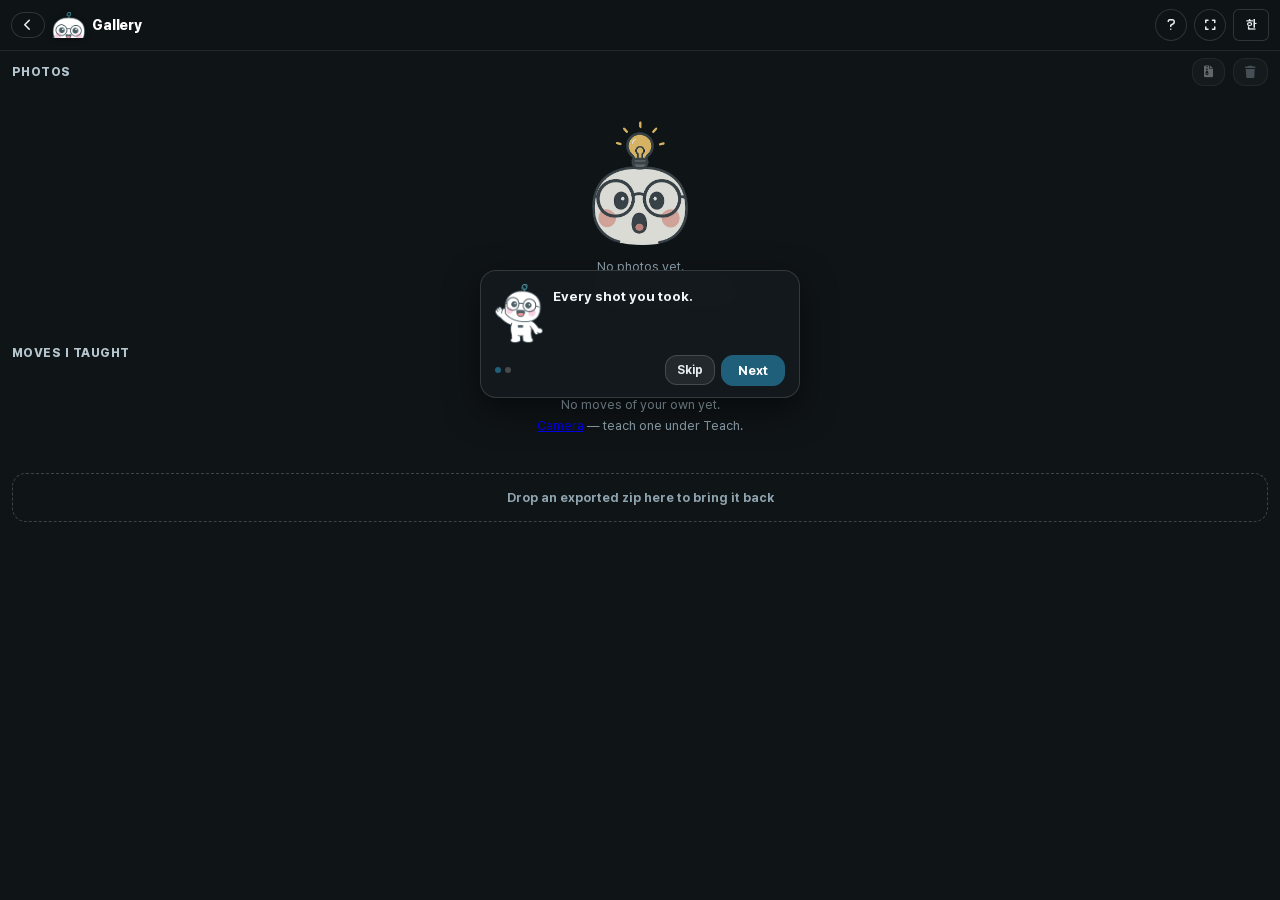
==== commit 15cadc84: "Rebuild the UI as a mobile camera app It still read like a web page: three routes, panel columns, a " ====
--- a/gallery.html
+++ b/gallery.html
@@ -2,88 +2,73 @@
 <html lang="ko">
 <head>
 <meta charset="utf-8">
-<meta name="viewport" content="width=device-width,initial-scale=1">
+<meta name="viewport" content="width=device-width,initial-scale=1,viewport-fit=cover">
 <title>AI 샷 — 갤러리</title>
-<meta name="description" content="찍은 사진과 내가 가르친 제스처를 모아 둡니다.">
 <link rel="icon" type="image/png" href="assets/img/favicon.png">
 <link rel="manifest" href="manifest.webmanifest">
-<meta name="theme-color" content="#FBF7EF">
-<link rel="stylesheet" href="assets/fonts/pretendard.css?v=1">
-<link rel="stylesheet" href="css/all.min.css?v=1">
-<link rel="stylesheet" href="css/ui.css?v=1">
-<link rel="stylesheet" href="css/theme-maker.css?v=1">
-<link rel="stylesheet" href="css/app.css?v=1">
+<meta name="theme-color" content="#0F1417">
+<meta name="mobile-web-app-capable" content="yes">
+<meta name="apple-mobile-web-app-capable" content="yes">
+<meta name="apple-mobile-web-app-status-bar-style" content="black-translucent">
+<link rel="stylesheet" href="assets/fonts/pretendard.css?v=2">
+<link rel="stylesheet" href="css/all.min.css?v=2">
+<link rel="stylesheet" href="css/app.css?v=2">
 </head>
-<body>
+<body class="gal">
 
 <header data-tab="gallery.html"></header>
 
-<div id="glMain" class="gal">
+<div id="galMain">
 
-  <div class="pan" id="panPhotos">
-    <div class="ph"><i class="fa-solid fa-images"></i>찍은 사진
+  <section class="galsec">
+    <div class="gh">
+      <span>사진</span>
       <span class="st-badge" id="phCount"></span>
       <span style="flex:1"></span>
       <button class="db" id="phZip" disabled title="전부 zip 으로"><i class="fa-solid fa-file-zipper"></i></button>
       <button class="db danger" id="phClear" disabled title="전부 지우기"><i class="fa-solid fa-trash"></i></button>
     </div>
-    <div class="pb">
-      <div id="phEmpty" class="hint" style="margin-top:0;display:none">
-        <img src="assets/img/pibo-idea.png" alt="" style="width:110px;display:block;margin:18px auto 10px">
-        <div style="text-align:center;font-size:12.5px">
-          아직 찍은 사진이 없어요.<br>
-          <a href="index.html" style="color:var(--acc-ink)">촬영실</a>에서 동작으로 찍어 보세요.
-        </div>
-      </div>
-      <div id="phGrid"></div>
+    <div id="phEmpty" style="display:none">
+      <img src="assets/img/pibo-idea.png" alt="">
+      아직 찍은 사진이 없어요.<br>
+      <a href="index.html">카메라</a>에서 동작으로 찍어 보세요.
     </div>
-  </div>
+    <div id="phGrid"></div>
+  </section>
 
-  <div class="pan" id="panModels">
-    <div class="ph"><i class="fa-solid fa-hand-sparkles"></i>내가 가르친 제스처</div>
-    <div class="pb">
-      <div id="mdEmpty" class="hint" style="margin-top:0;display:none">
-        아직 만든 제스처가 없어요.<br>
-        <a href="train.html" style="color:var(--acc-ink)">제스처 만들기</a>에서 나만의 동작을 가르쳐 보세요.
-      </div>
-      <div style="overflow-x:auto">
-        <table id="mdTable" style="display:none">
-          <thead>
-            <tr><th>이름</th><th>무엇을 보나</th><th>동작</th><th>예시</th><th>맞힌 비율</th><th>만든 날</th><th></th></tr>
-          </thead>
-          <tbody id="mdBody"></tbody>
-        </table>
-      </div>
-
-      <div class="dropzone" id="dropZone">
-        내보낸 zip 파일을 여기에 놓으면 다시 들어와요. (눌러서 고르기)
-      </div>
-      <input type="file" id="impFile" accept=".zip" style="display:none">
+  <section class="galsec">
+    <div class="gh"><span>내가 가르친 동작</span></div>
+    <div id="mdEmpty" style="display:none">
+      아직 만든 동작이 없어요.<br>
+      <a href="index.html">카메라</a>의 학습에서 가르쳐 보세요.
     </div>
-  </div>
+    <div id="mdList"></div>
+    <div class="dropzone" id="dropZone">
+      내보낸 zip 을 여기에 놓으면 다시 들어와요
+    </div>
+    <input type="file" id="impFile" accept=".zip" style="display:none">
+  </section>
 
 </div>
 
 <div id="viewer">
-  <div class="vbox">
-    <img id="vImg" alt="">
-    <div class="vbar">
-      <span class="vmeta" id="vMeta"></span>
-      <span style="flex:1"></span>
-      <button class="db" id="vDown"><i class="fa-solid fa-download"></i> 내려받기</button>
-      <button class="db danger" id="vDel"><i class="fa-solid fa-trash"></i> 지우기</button>
-      <button class="db" id="vClose"><i class="fa-solid fa-xmark"></i> 닫기</button>
-    </div>
+  <img id="vImg" alt="">
+  <div class="vbar">
+    <span class="vmeta" id="vMeta"></span>
+    <button class="db" id="vDown"><i class="fa-solid fa-download"></i> 내려받기</button>
+    <button class="db danger" id="vDel"><i class="fa-solid fa-trash"></i> 지우기</button>
+    <span style="flex:1"></span>
+    <button class="db" id="vClose"><i class="fa-solid fa-xmark"></i> 닫기</button>
   </div>
 </div>
 
 <div id="toast"></div>
 
-<script src="lib/nav.js?v=1"></script>
-<script src="lib/i18n.js?v=1"></script>
-<script src="lib/tour.js?v=1"></script>
+<script src="lib/nav.js?v=2"></script>
+<script src="lib/i18n.js?v=2"></script>
+<script src="lib/tour.js?v=2"></script>
 <script src="vendor/tfjs/tf.min.js"></script>
 <script src="lib/jszip.min.js"></script>
-<script type="module" src="lib/gallery.js?v=1"></script>
+<script type="module" src="lib/gallery.js?v=2"></script>
 </body>
 </html>
--- a/css/app.css
+++ b/css/app.css
@@ -1,292 +1,335 @@
-/* AI 샷 전용 스타일 — 색·글자체는 css/theme-maker.css 의 토큰을 그대로 쓴다 */
-/* 패널·버튼·카드 규격은 파이보 랩 계열과 같은 결을 유지한다 */
-
-html,body{height:100%;margin:0;overflow:hidden}
-body{display:flex;flex-direction:column}
-
-/* ── 본문 3단 패널 ── */
-#glMain{flex:1;min-height:0;display:flex;gap:12px;padding:12px;box-sizing:border-box;background:var(--bg)}
-.pan{background:var(--panel);border:1px solid var(--line);border-radius:12px;
-  display:flex;flex-direction:column;min-width:0;overflow:hidden}
-.pan > .ph{display:flex;align-items:center;gap:7px;padding:10px 13px;font-size:12.5px;font-weight:700;
-  color:var(--ink);border-bottom:1px solid var(--line-soft);flex-shrink:0}
-.pan > .pb{padding:12px 13px;overflow-y:auto;flex:1}
-#panL{width:270px;flex-shrink:0}
-#panC{flex:1}
-#panR{width:320px;flex-shrink:0}
-.ph .st-badge{font-size:10.5px;font-weight:600;color:var(--ink3)}
-.ph .db{padding:4px 9px;font-size:11.5px}
-
-/* ── 공통 컨트롤 ── */
-.pb-label{font-size:11px;font-weight:700;color:var(--ink3);margin-bottom:6px}
-.row{display:flex;gap:6px}
-.inp{flex:1;min-width:0;border:1px solid var(--line);background:var(--panel2);
-  border-radius:7px;padding:6px 9px;font-size:12px;font-family:inherit;color:var(--ink);outline:none}
-.inp:focus{border-color:var(--acc)}
-.hint{font-size:11px;color:var(--ink3);margin-top:9px;line-height:1.6}
-.sec2{margin-top:14px;padding-top:13px;border-top:1px solid var(--line-soft)}
-.sec2 .st{font-size:11.5px;font-weight:700;color:var(--ink2);margin-bottom:4px}
-
-.db{display:inline-flex;align-items:center;gap:6px;border:1px solid var(--line);
-  background:var(--panel);color:var(--ink2);border-radius:8px;
-  padding:6px 12px;font-size:12.5px;font-weight:600;cursor:pointer;font-family:inherit;transition:all .12s}
-.db:hover{border-color:var(--acc);color:var(--acc-ink);background:var(--acc-soft)}
-.db:disabled{opacity:.4;cursor:default}
-.db.go{background:var(--acc);color:#fff;border-color:var(--acc)}
-.db.go:hover{background:var(--acc-ink);border-color:var(--acc-ink);color:#fff}
-.db.go:disabled{background:var(--acc);border-color:var(--acc);color:#fff}
-/* 지우기처럼 위험하지만 튀면 안 되는 버튼 — 평소엔 조용히, 올리면 경고색 */
-.db.danger{color:var(--ink3)}
-.db.danger:hover{border-color:var(--warn);color:var(--warn);background:transparent}
-.db{-webkit-user-select:none;user-select:none;touch-action:manipulation}
-
-.chk{display:flex;align-items:center;gap:7px;margin-top:7px;font-size:12px;color:var(--ink2);
-  font-weight:600;cursor:pointer}
-.chk input{width:15px;height:15px;accent-color:var(--acc);cursor:pointer}
-
-/* ── 소스 선택 ── */
-.srcpick{display:flex;gap:6px}
-.srcpick .db{flex:1;justify-content:center;padding:9px 6px}
-.srcpick .db.on{background:var(--acc-soft);border-color:var(--acc);color:var(--acc-ink)}
-
-/* ── 갈래 토글 · 분절 버튼 ── */
-#variantRow{display:flex;align-items:center;gap:8px;margin-top:7px;flex-wrap:wrap}
-#variantRow .lb2{font-size:11px;color:var(--ink3);font-weight:700;flex-shrink:0}
-.seg{display:inline-flex;border:1.5px solid var(--line);border-radius:8px;overflow:hidden}
-.seg button{border:0;background:transparent;padding:6px 13px;font-size:12px;font-weight:700;
-  color:var(--ink2);cursor:pointer;display:flex;gap:5px;align-items:center;font-family:inherit}
-.seg button+button{border-left:1.5px solid var(--line)}
-.seg button.on{background:var(--acc-soft);color:var(--acc-ink)}
-
-/* ── 유지 시간 슬라이더 ── */
-.thr .lb{display:flex;justify-content:space-between;font-size:11px;font-weight:600;color:var(--ink2);margin-bottom:5px}
-.thr input[type=range]{width:100%;accent-color:var(--acc)}
-
-/* ── 카메라 ── */
-#panC .pb{display:flex;flex-direction:column;min-height:0}
-#camSel{max-width:340px}
-#camBox{position:relative;background:#0C1114;border-radius:10px;overflow:hidden;
-  flex:0 0 auto;aspect-ratio:4/3;height:min(44vh,420px);width:auto;max-width:100%;margin:0 auto}
-#camVid{width:100%;height:100%;object-fit:contain;display:block;transform:scaleX(-1)}
-#ovCv,#bgCv{position:absolute;inset:0;width:100%;height:100%;transform:scaleX(-1);pointer-events:none}
-#camOff{position:absolute;inset:0;display:flex;flex-direction:column;align-items:center;justify-content:center;
-  gap:8px;color:#56646C;font-size:12px;font-weight:600}
-#micCv{position:absolute;inset:0;width:100%;height:100%}
-
-/* 카운트다운 큰 숫자 */
-#cdown{position:absolute;inset:0;display:none;align-items:center;justify-content:center;
-  font-size:clamp(60px,18vh,140px);font-weight:800;color:#fff;
-  text-shadow:0 4px 24px rgba(0,0,0,.55);pointer-events:none}
-#cdown.on{display:flex;animation:cdpop .5s ease-out}
-@keyframes cdpop{from{transform:scale(1.6);opacity:.2}to{transform:scale(1);opacity:1}}
-
-/* 찰칵 — 흰 막이 한 번 번쩍 */
+/* AI 샷 — 모바일 카메라 앱 셸 */
+/* 카메라가 화면을 다 덮고, 컨트롤은 그 위에 떠 있다. 페이지 스크롤 없음. */
+/*
+   css/theme-maker.css(학습지 종이 테마)는 이 화면에서 쓰지 않는다.
+   그 테마는 흰 종이 바탕 + 흰 헤더 상자 + 명조 제목을 전제로 하는 문서형
+   레이아웃용이고, 화면을 카메라로 채우는 앱에는 정반대로 걸린다.
+   대신 파이보 계열의 강조색(#1F5F7A)을 그대로 가져와 한 제품으로 보이게 한다.
+   design/ 의 공용 규격은 웹 도구 쪽에 그대로 남아 있다.
+*/
+:root{
+  --acc:#1F5F7A;
+  --acc-ink:#9CDCEF;
+  --warn:#B4451C;
+  --ok:#2E7D4F;
+  --sans:'Pretendard Variable',Pretendard,-apple-system,'Segoe UI',sans-serif;
+  --mono:ui-monospace,'SF Mono','Cascadia Mono',Consolas,monospace;
+}
+
+*{box-sizing:border-box}
+html,body{margin:0;padding:0;height:100%;overflow:hidden;overscroll-behavior:none}
+body{background:#0A0D0F;color:var(--ink);font-family:var(--sans);
+  -webkit-font-smoothing:antialiased;-webkit-tap-highlight-color:transparent}
+body.app{position:fixed;inset:0}
+
+/* 노치·홈바 여백 */
+:root{
+  --sat:env(safe-area-inset-top,0px);
+  --sab:env(safe-area-inset-bottom,0px);
+  --glass:rgba(16,20,24,.55);
+  --glass2:rgba(16,20,24,.78);
+}
+
+/* ══ 무대 (카메라) ══ */
+#stage{position:fixed;inset:0;overflow:hidden;background:#0A0D0F;z-index:0}
+/* #frame 은 engine.js 가 화면을 덮는 크기로 키운다. 반전은 여기 한 번만. */
+#frame{position:absolute;top:50%;left:50%;transform:translate(-50%,-50%) scaleX(-1);
+  transform-origin:center}
+#frame > *{position:absolute;inset:0;width:100%;height:100%;display:block}
+#camVid{object-fit:fill;background:#0A0D0F}
+#ovCv,#bgCv{pointer-events:none}
+#micCv{position:absolute;left:0;right:0;bottom:0;height:34%;width:100%;pointer-events:none;opacity:.9}
+
+#camOff{position:absolute;inset:0;display:flex;flex-direction:column;align-items:center;
+  justify-content:center;gap:10px;color:#6B7A84;font-size:13px;font-weight:700;text-align:center;
+  padding:0 24px}
 #flash{position:absolute;inset:0;background:#fff;opacity:0;pointer-events:none}
 #flash.on{animation:flash .32s ease-out}
-@keyframes flash{0%{opacity:.85}100%{opacity:0}}
-
-/* 지금 걸려 있는 셔터 동작 */
-#armBadge{position:absolute;left:9px;top:9px;display:flex;align-items:center;gap:6px;
-  padding:5px 10px;border-radius:999px;background:rgba(12,17,20,.55);color:#fff;
-  font-size:11.5px;font-weight:700;backdrop-filter:blur(3px);pointer-events:none;opacity:.55}
-#armBadge.on{opacity:1;background:rgba(31,95,122,.8)}
-
-/* ── 셔터 게이지 ── */
-.gauge{flex-shrink:0;margin-top:10px}
-.gauge .glb{display:flex;justify-content:space-between;font-size:11px;color:var(--ink3);
-  font-weight:600;margin-bottom:5px}
-.gauge .gtrack{height:8px;border-radius:4px;background:var(--line-soft);overflow:hidden}
-.gauge .gfill{height:100%;width:0;background:var(--acc);border-radius:4px;transition:width .08s linear}
-.gauge.armed .glb{color:var(--acc-ink)}
-.gauge.firing .gfill{background:var(--ok)}
-.gauge.firing .glb{color:var(--ok)}
-
-#shotBtn{width:100%;margin-top:10px;justify-content:center;padding:11px;flex-shrink:0}
-.privnote{flex-shrink:0;text-align:center;font-size:11px;color:var(--ink3);margin-top:8px;font-weight:600}
-
-/* ── 지금 보이는 것 ── */
-.answer{margin-top:0;margin-bottom:4px;padding:14px 10px;border-radius:10px;background:var(--panel2);
-  text-align:center;font-size:19px;font-weight:800;color:var(--ink);min-height:52px;
-  display:flex;align-items:center;justify-content:center;overflow-wrap:anywhere}
-.answer.sure{background:var(--acc-soft);color:var(--acc-ink)}
-.answer.idk{color:var(--ink3)}
-
-/* ── 방금 찍은 사진 스트립 ── */
-#strip{display:flex;flex-wrap:wrap;gap:5px;margin-top:6px}
-#strip a{display:block;line-height:0;border-radius:6px;overflow:hidden;border:1px solid var(--line-soft)}
-#strip img{width:56px;height:56px;object-fit:cover;display:block;transition:transform .12s}
-#strip a:hover img{transform:scale(1.08)}
-
-/* ── 동작(클래스) 카드 — 제스처 만들기 ── */
-.cls{border:1px solid var(--line);border-radius:9px;padding:9px 10px;margin-top:8px;cursor:pointer;transition:all .12s}
-.cls:hover{border-color:var(--acc)}
-.cls.on{border-color:var(--acc);background:var(--acc-soft)}
-.cls .top{display:flex;align-items:center;gap:6px}
-.cls .nm{flex:1;font-size:12.5px;font-weight:700;color:var(--ink);
-  overflow:hidden;text-overflow:ellipsis;white-space:nowrap}
-.cls .ct{font-size:11px;color:var(--ink3);font-weight:600;flex-shrink:0}
-.cls .del{border:0;background:none;color:var(--ink3);cursor:pointer;padding:2px 3px;font-size:11px}
-.cls .del:hover{color:var(--warn)}
-.thumbs{display:flex;flex-wrap:wrap;gap:3px;margin-top:7px;max-height:150px;overflow-y:auto;padding-right:2px}
-.thumbs img{width:32px;height:32px;object-fit:cover;border-radius:4px;display:block;cursor:pointer;
-  transition:transform .1s,outline-color .1s;outline:2px solid transparent}
-.thumbs img:hover{transform:scale(2.2);outline-color:var(--warn);position:relative;z-index:5}
-
-.selinfo{margin-top:10px;padding:8px 10px;border-radius:8px;background:var(--panel2);
-  font-size:12px;color:var(--ink2);font-weight:600;text-align:center;flex-shrink:0}
-.selinfo.on{background:var(--acc-soft);color:var(--acc-ink)}
-#capBtn{width:100%;margin-top:9px;justify-content:center;padding:11px;flex-shrink:0}
-
-/* ── 학습 진행 / 그래프 ── */
-.prg{margin-bottom:12px}
-.prg .lb{display:flex;justify-content:space-between;font-size:11px;color:var(--ink3);font-weight:600;margin-bottom:5px}
-.track{height:6px;border-radius:3px;background:var(--line-soft);overflow:hidden}
-.fill{height:100%;width:0;background:var(--acc);transition:width .2s}
-#chartBox{margin-top:10px}
-#chart{width:100%;height:110px;display:block;border:1px solid var(--line-soft);border-radius:8px;background:var(--panel2)}
-.chart-legend{display:flex;gap:12px;margin-top:4px;font-size:10.5px;color:var(--ink3);font-weight:600}
-.chart-legend i{display:inline-block;width:14px;height:3px;border-radius:2px;margin-right:4px;vertical-align:middle}
-.chart-legend .lg-acc{background:var(--acc)}
-.chart-legend .lg-warn{background:var(--warn)}
-.accbig{font-size:23px;font-weight:800;color:var(--acc-ink);font-variant-numeric:tabular-nums}
-.accbig + small{font-size:11px;color:var(--ink3);margin-left:6px;font-weight:600}
-
-/* ── 갤러리 ── */
-#glMain.gal{flex-direction:column;overflow-y:auto}
-#glMain.gal .pan{flex:0 0 auto}
-#glMain.gal #panPhotos{flex:1 1 auto;min-height:280px}
-#phGrid{display:grid;grid-template-columns:repeat(auto-fill,minmax(148px,1fr));gap:8px}
-.shot{position:relative;border:1px solid var(--line-soft);border-radius:9px;overflow:hidden;
-  padding:0;background:var(--panel2);cursor:pointer;aspect-ratio:4/3;transition:all .12s}
-.shot:hover{border-color:var(--acc);transform:translateY(-1px)}
-.shot img{width:100%;height:100%;object-fit:cover;display:block}
-.shot .tag{position:absolute;left:6px;bottom:6px;max-width:calc(100% - 12px);
-  padding:3px 8px;border-radius:999px;background:rgba(12,17,20,.6);color:#fff;
-  font-size:10.5px;font-weight:700;overflow:hidden;text-overflow:ellipsis;white-space:nowrap}
-
-#mdTable{width:100%;border-collapse:collapse;font-size:12px}
-#mdTable th{text-align:left;font-size:11px;color:var(--ink3);font-weight:700;padding:7px 9px;
-  border-bottom:1px solid var(--line)}
-#mdTable td{padding:8px 9px;border-bottom:1px solid var(--line-soft);color:var(--ink2);vertical-align:middle}
-#mdTable td.nm{font-weight:700;color:var(--ink)}
-#mdTable .num{font-variant-numeric:tabular-nums}
-#mdTable .db{padding:4px 9px;font-size:11.5px}
-
-.dropzone{border:1.5px dashed var(--line);border-radius:10px;padding:18px;text-align:center;
-  color:var(--ink3);font-size:12px;font-weight:600;margin-top:12px;transition:all .15s;cursor:pointer}
-.dropzone:hover,.dropzone.over{border-color:var(--acc);color:var(--acc-ink);background:var(--acc-soft)}
-
-/* ── 사진 크게 보기 ── */
-#viewer{position:fixed;inset:0;z-index:250;display:none;align-items:center;justify-content:center;
-  background:rgba(42,38,32,.72);padding:18px}
-#viewer.on{display:flex}
-#viewer .vbox{background:var(--panel);border-radius:12px;overflow:hidden;max-width:min(96vw,1100px);
-  max-height:92vh;display:flex;flex-direction:column;box-shadow:0 12px 40px rgba(0,0,0,.35)}
-#vImg{max-width:100%;max-height:calc(92vh - 62px);object-fit:contain;display:block;background:#0C1114}
-.vbar{display:flex;align-items:center;gap:6px;padding:10px 12px;border-top:1px solid var(--line-soft);
-  flex-wrap:wrap}
-.vmeta{font-size:11.5px;color:var(--ink3);font-weight:600}
-
-/* ── 튜토리얼 (파이보 말풍선 안내) ── */
+@keyframes flash{0%{opacity:.9}100%{opacity:0}}
+#cdown{position:absolute;inset:0;display:none;align-items:center;justify-content:center;
+  font-size:clamp(88px,26vmin,220px);font-weight:800;color:#fff;line-height:1;
+  text-shadow:0 6px 40px rgba(0,0,0,.6);pointer-events:none}
+#cdown.on{display:flex;animation:cdpop .5s ease-out}
+@keyframes cdpop{from{transform:scale(1.7);opacity:.15}to{transform:scale(1);opacity:1}}
+
+/* ══ 상단 바 (떠 있음) ══ */
+header{position:fixed;left:0;right:0;top:0;z-index:20;
+  display:flex;align-items:center;gap:7px;
+  padding:calc(var(--sat) + 9px) 11px 9px;
+  background:linear-gradient(to bottom,rgba(8,11,13,.62),rgba(8,11,13,0))}
+header h1{display:flex;align-items:center;gap:7px;font-size:14px;font-weight:800;color:#fff;
+  margin:0;padding:0;flex-shrink:0}
+header h1 img{height:26px;width:auto;display:block;filter:drop-shadow(0 1px 3px rgba(0,0,0,.4))}
+header h1 .brand-txt{letter-spacing:-.01em}
+.navlink{display:inline-flex;align-items:center;gap:5px;text-decoration:none;
+  padding:6px 12px;border-radius:999px;font-size:12px;font-weight:700;white-space:nowrap;
+  color:#E7EDF1;background:var(--glass);border:1px solid rgba(255,255,255,.14);
+  backdrop-filter:blur(8px);-webkit-backdrop-filter:blur(8px)}
+.navlink.on{background:#fff;color:#0F1418;border-color:#fff}
+#engine{font-size:10.5px;font-weight:700;color:#9FB0BA;margin-left:2px}
+.hbtn,#langToggle{display:inline-flex;align-items:center;justify-content:center;
+  width:32px;height:32px;flex-shrink:0;border-radius:999px;cursor:pointer;
+  color:#E7EDF1 !important;background:var(--glass) !important;
+  border:1px solid rgba(255,255,255,.14) !important;
+  backdrop-filter:blur(8px);-webkit-backdrop-filter:blur(8px);
+  font-size:12px;font-weight:700;font-family:inherit;padding:0 !important;min-width:0 !important}
+#langToggle{width:auto;min-width:36px !important;padding:0 10px !important;font-size:11.5px}
+
+/* ══ 소스 칩 (떠 있음) ══ */
+.srcpick{position:fixed;left:0;right:0;z-index:15;
+  top:calc(var(--sat) + 54px);
+  display:flex;gap:6px;padding:0 11px;justify-content:center;
+  overflow-x:auto;scrollbar-width:none}
+.srcpick::-webkit-scrollbar{display:none}
+.srcpick .db{flex:0 0 auto;gap:5px;padding:7px 13px;border-radius:999px;font-size:12px;font-weight:700;
+  color:#E7EDF1;background:var(--glass);border:1px solid rgba(255,255,255,.14);
+  backdrop-filter:blur(8px);-webkit-backdrop-filter:blur(8px)}
+.srcpick .db.on{background:var(--acc);border-color:var(--acc);color:#fff}
+
+/* ══ HUD (지금 상태) ══ */
+#hud{position:fixed;left:11px;z-index:15;top:calc(var(--sat) + 96px);
+  display:flex;flex-direction:column;align-items:flex-start;gap:6px;pointer-events:none;
+  max-width:calc(100% - 22px)}
+#armBadge{display:inline-flex;align-items:center;gap:6px;padding:6px 11px;border-radius:999px;
+  background:var(--glass);color:#fff;font-size:11.5px;font-weight:800;opacity:.6;
+  backdrop-filter:blur(8px);-webkit-backdrop-filter:blur(8px);
+  border:1px solid rgba(255,255,255,.12);max-width:100%}
+#armBadge.on{opacity:1;background:rgba(31,95,122,.85);border-color:rgba(255,255,255,.22)}
+#armBadge span{overflow:hidden;text-overflow:ellipsis;white-space:nowrap}
+#liveNow{font-size:15px;font-weight:800;color:#fff;text-shadow:0 2px 10px rgba(0,0,0,.6);
+  padding:0 2px;opacity:.55;overflow-wrap:anywhere}
+#liveNow.on{opacity:1}
+
+/* ══ 바텀 시트 ══ */
+#sheet{position:fixed;left:0;right:0;bottom:0;z-index:30;
+  background:var(--glass2);backdrop-filter:blur(18px);-webkit-backdrop-filter:blur(18px);
+  border-top:1px solid rgba(255,255,255,.12);
+  border-radius:20px 20px 0 0;
+  padding-bottom:var(--sab);
+  color:#E7EDF1;
+  display:flex;flex-direction:column}
+
+#grip{height:24px;flex-shrink:0;display:flex;align-items:center;justify-content:center;
+  cursor:pointer;touch-action:manipulation}
+#grip::after{content:'';width:40px;height:4px;border-radius:2px;background:rgba(255,255,255,.3);
+  transition:width .2s}
+#sheet.down #grip::after{width:56px}
+
+/* 게이지 — 시트 맨 위에 얇게 */
+.gauge{flex-shrink:0;padding:0 16px 6px}
+.gauge .gtrack{height:4px;border-radius:2px;background:rgba(255,255,255,.14);overflow:hidden}
+.gauge .gfill{height:100%;width:0;background:var(--acc);border-radius:2px;transition:width .08s linear}
+.gauge .glb{display:flex;justify-content:space-between;font-size:10.5px;font-weight:700;
+  color:#8FA3AE;margin-top:5px}
+.gauge.armed .glb{color:#9CDCEF}
+.gauge.firing .gfill{background:#4ED27F}
+.gauge.firing .glb{color:#4ED27F}
+
+/* 모드 탭 */
+.modetabs{flex-shrink:0;display:flex;gap:4px;padding:2px 16px 8px}
+.modetabs .mt{flex:1;display:inline-flex;align-items:center;justify-content:center;gap:6px;
+  padding:9px 8px;border-radius:11px;font-size:13px;font-weight:800;cursor:pointer;
+  font-family:inherit;color:#93A5AF;background:transparent;border:0}
+.modetabs .mt.on{background:rgba(255,255,255,.13);color:#fff}
+
+/* 좌우로 넘기는 판 */
+/* 판 높이는 고정한다 — 카메라가 화면의 주인이어야 한다 */
+#paneView{flex:0 0 auto;height:min(30vh,260px);overflow:hidden;touch-action:pan-y;
+  transition:height .26s cubic-bezier(.32,.72,0,1)}
+#sheet.down #paneView{height:0}
+#paneTrack{display:flex;width:200%;height:100%;
+  transition:transform .28s cubic-bezier(.32,.72,0,1)}
+#paneTrack.drag{transition:none}
+.pane{width:50%;flex-shrink:0;height:100%;overflow-y:auto;padding:0 16px 10px;
+  -webkit-overflow-scrolling:touch}
+
+/* 셔터 줄 */
+#shutterbar{flex-shrink:0;display:grid;grid-template-columns:56px 1fr 56px;align-items:center;
+  gap:10px;padding:8px 16px 14px}
+.shutter{width:66px;height:66px;border-radius:50%;justify-self:center;cursor:pointer;
+  border:4px solid rgba(255,255,255,.9);background:#fff;padding:0;
+  box-shadow:0 4px 18px rgba(0,0,0,.35);transition:transform .1s}
+.shutter:active{transform:scale(.92)}
+.shutter:disabled{opacity:.35;cursor:default}
+.shutter.busy{background:var(--warn);border-color:rgba(255,255,255,.7)}
+.rbtn{width:52px;height:52px;border-radius:16px;display:inline-flex;align-items:center;
+  justify-content:center;cursor:pointer;border:1px solid rgba(255,255,255,.16);
+  background:rgba(255,255,255,.08);color:#E7EDF1;font-size:16px;padding:0;overflow:hidden;
+  text-decoration:none;flex-shrink:0}
+.rbtn img{width:100%;height:100%;object-fit:cover;display:block}
+#galBtn{justify-self:start}
+#camFlip{justify-self:end}
+
+/* ══ 시트 안쪽 컨트롤 ══ */
+.pb-label{font-size:10.5px;font-weight:800;color:#8FA3AE;margin:0 0 5px;
+  text-transform:uppercase;letter-spacing:.04em}
+.row{display:flex;gap:6px}
+.inp{flex:1;min-width:0;width:100%;border:1px solid rgba(255,255,255,.16);
+  background:rgba(255,255,255,.07);border-radius:11px;padding:10px 11px;font-size:14px;
+  font-family:inherit;color:#F2F6F8;outline:none;appearance:none}
+.inp:focus{border-color:var(--acc)}
+select.inp{cursor:pointer}
+select.inp option,select.inp optgroup{background:#151A1E;color:#F2F6F8}
+.hint{font-size:11.5px;color:#8FA3AE;margin-top:7px;line-height:1.55}
+.hint a{color:#9CDCEF}
+
+.fld{display:flex;align-items:center;gap:10px;margin-top:10px}
+.fld .lb{flex:0 0 74px;display:flex;justify-content:space-between;align-items:center;
+  font-size:12px;font-weight:700;color:#B6C6CF}
+.fld .lb .num{color:#fff;font-variant-numeric:tabular-nums}
+.fld > .seg,.fld > .inp,.fld > input[type=range]{flex:1;min-width:0}
+input[type=range]{accent-color:var(--acc);height:26px}
+
+.seg{display:inline-flex;background:rgba(255,255,255,.07);border:1px solid rgba(255,255,255,.14);
+  border-radius:11px;overflow:hidden}
+.seg button{flex:1;border:0;background:transparent;padding:9px 6px;font-size:12.5px;font-weight:700;
+  color:#9FB0BA;cursor:pointer;font-family:inherit;display:inline-flex;align-items:center;
+  justify-content:center;gap:5px;white-space:nowrap}
+.seg button.on{background:rgba(255,255,255,.16);color:#fff}
+
+.db{display:inline-flex;align-items:center;justify-content:center;gap:7px;
+  border:1px solid rgba(255,255,255,.16);background:rgba(255,255,255,.07);color:#E7EDF1;
+  border-radius:12px;padding:10px 14px;font-size:13.5px;font-weight:700;cursor:pointer;
+  font-family:inherit;-webkit-user-select:none;user-select:none;touch-action:manipulation;
+  text-decoration:none}
+.db:disabled{opacity:.38;cursor:default}
+.db.go{background:var(--acc);border-color:var(--acc);color:#fff}
+.db.go:disabled{background:rgba(31,95,122,.5);border-color:transparent}
+.db.wide{width:100%;margin-top:10px}
+.db.danger{color:#9FB0BA}
+
+.chk{display:flex;align-items:center;gap:9px;margin-top:11px;font-size:13px;color:#C6D4DC;
+  font-weight:700;cursor:pointer}
+.chk input{width:18px;height:18px;accent-color:var(--acc);cursor:pointer;flex-shrink:0}
+
+.sec2{margin-top:14px;padding-top:12px;border-top:1px solid rgba(255,255,255,.1)}
+.sec2 .st{font-size:10.5px;font-weight:800;color:#8FA3AE;margin-bottom:7px;
+  text-transform:uppercase;letter-spacing:.04em}
+
+/* 방금 찍은 사진 */
+#strip{display:flex;gap:6px;overflow-x:auto;padding-bottom:2px;scrollbar-width:none}
+#strip::-webkit-scrollbar{display:none}
+#strip a{flex:0 0 auto;line-height:0;border-radius:10px;overflow:hidden;
+  border:1px solid rgba(255,255,255,.14)}
+#strip img{width:56px;height:56px;object-fit:cover;display:block}
+
+/* 학습 — 동작 카드 */
+.cls{border:1px solid rgba(255,255,255,.14);border-radius:12px;padding:9px 11px;margin-top:7px;
+  cursor:pointer;background:rgba(255,255,255,.04)}
+.cls.on{border-color:var(--acc);background:rgba(31,95,122,.28)}
+.cls .top{display:flex;align-items:center;gap:7px}
+.cls .nm{flex:1;font-size:13.5px;font-weight:800;color:#F2F6F8;overflow:hidden;
+  text-overflow:ellipsis;white-space:nowrap}
+.cls .ct{font-size:11px;color:#8FA3AE;font-weight:700;flex-shrink:0;font-variant-numeric:tabular-nums}
+.cls .del{border:0;background:none;color:#8FA3AE;cursor:pointer;padding:3px 4px;font-size:12px}
+.thumbs{display:flex;gap:3px;margin-top:7px;overflow-x:auto;scrollbar-width:none}
+.thumbs::-webkit-scrollbar{display:none}
+.thumbs img{width:34px;height:34px;object-fit:cover;border-radius:6px;display:block;
+  cursor:pointer;flex:0 0 auto}
+
+.selinfo{margin-top:11px;padding:9px 10px;border-radius:11px;background:rgba(255,255,255,.06);
+  font-size:12.5px;color:#9FB0BA;font-weight:700;text-align:center}
+.selinfo.on{background:rgba(31,95,122,.3);color:#CDEAF5}
+
+#variantRow{display:flex;align-items:center;gap:10px;margin-bottom:10px}
+#variantRow .lb2{flex:0 0 74px;font-size:12px;font-weight:700;color:#B6C6CF}
+#variantRow .seg{flex:1}
+
+.prg{margin-top:11px}
+.prg .lb{display:flex;justify-content:space-between;font-size:11px;font-weight:700;
+  color:#8FA3AE;margin-bottom:5px}
+.prg .track{height:5px;border-radius:3px;background:rgba(255,255,255,.14);overflow:hidden}
+.prg .fill{height:100%;width:0;background:var(--acc);transition:width .2s}
+#chartBox{margin-top:9px}
+#chart{width:100%;height:78px;display:block;border-radius:10px;background:rgba(255,255,255,.05)}
+#resultSec{margin-top:10px}
+.accbig{font-size:26px;font-weight:800;color:#9CDCEF;font-variant-numeric:tabular-nums}
+.accbig + small{font-size:11.5px;color:#8FA3AE;margin-left:7px;font-weight:700}
+
+/* ══ 토스트 ══ */
+#toast{position:fixed;left:50%;bottom:calc(var(--sab) + 150px);transform:translateX(-50%);
+  z-index:400;background:rgba(12,17,20,.92);color:#fff;font-size:13px;font-weight:700;
+  padding:11px 18px;border-radius:12px;max-width:calc(100% - 32px);text-align:center;
+  box-shadow:0 8px 26px rgba(0,0,0,.4);opacity:0;pointer-events:none;transition:opacity .2s;
+  backdrop-filter:blur(10px)}
+#toast.on{opacity:1}
+
+/* ══ 튜토리얼 ══ */
 .tour{position:fixed;inset:0;z-index:300}
-.tour-spot{position:fixed;border-radius:10px;pointer-events:none;
-  border:2px solid var(--acc);
-  box-shadow:0 0 0 9999px rgba(42,38,32,.45);
-  transition:all .25s ease}
-.tour-bubble{position:fixed;background:var(--panel);border:1px solid var(--line);
-  border-radius:12px;box-shadow:0 8px 24px rgba(42,38,32,.25);padding:13px 14px 11px;
-  display:flex;flex-wrap:wrap;gap:10px;align-items:flex-start;transition:all .25s ease}
-.tour-char{width:52px;height:auto;flex-shrink:0}
-.tour-text{flex:1;min-width:0;font-size:13.5px;font-weight:600;color:var(--ink);
-  line-height:1.65;white-space:pre-line;padding-top:2px}
+.tour-spot{position:fixed;border-radius:14px;pointer-events:none;border:2px solid var(--acc);
+  box-shadow:0 0 0 9999px rgba(6,9,11,.6);transition:all .25s ease}
+.tour-bubble{position:fixed;background:rgba(20,26,30,.96);border:1px solid rgba(255,255,255,.14);
+  border-radius:16px;box-shadow:0 12px 34px rgba(0,0,0,.5);padding:13px 14px 11px;
+  display:flex;flex-wrap:wrap;gap:10px;align-items:flex-start;transition:all .25s ease;
+  backdrop-filter:blur(12px)}
+.tour-char{width:48px;height:auto;flex-shrink:0}
+.tour-text{flex:1;min-width:0;font-size:13.5px;font-weight:700;color:#F2F6F8;line-height:1.6;
+  white-space:pre-line;padding-top:2px}
 .tour-foot{width:100%;display:flex;align-items:center;gap:6px;margin-top:2px}
 .tour-dots{flex:1;display:flex;gap:4px;align-items:center}
-.tour-dots .dot{width:6px;height:6px;border-radius:50%;background:var(--line-soft)}
+.tour-dots .dot{width:6px;height:6px;border-radius:50%;background:rgba(255,255,255,.22)}
 .tour-dots .dot.on{background:var(--acc)}
-.tour-skip{font-size:11.5px;padding:5px 9px}
-.tour-next{font-size:12.5px;padding:5px 14px}
-
-/* ── 토스트 ── */
-#toast{position:fixed;left:50%;bottom:26px;transform:translateX(-50%);z-index:400;
-  background:#233642;color:#fff;font-size:12.5px;font-weight:600;padding:10px 18px;border-radius:9px;
-  box-shadow:0 6px 20px rgba(0,0,0,.2);opacity:0;pointer-events:none;transition:opacity .2s}
-#toast.on{opacity:1}
-
-/* ── 반응형 ── */
-@media (max-width:1100px){
-  html,body{overflow:auto;height:auto;min-height:100vh}
-  #glMain{flex-direction:column;overflow:visible}
-  .pan > .pb{overflow-y:visible}
-  #panL,#panR{width:100%}
-  #panC{flex:1 1 auto}
-  #camBox{width:100%;height:auto;max-height:none}
-  .thumbs{max-height:96px}
-  #glMain.gal{overflow:visible}
+.tour-skip{font-size:12px;padding:7px 11px}
+.tour-next{font-size:13px;padding:7px 16px}
+
+/* ══ 갤러리 ══ */
+body.gal{background:#0F1417;position:static}
+body.gal,body.gal html{overflow:auto}
+#galMain{position:relative;z-index:1;padding:calc(var(--sat) + 58px) 12px calc(var(--sab) + 24px);
+  min-height:100vh;background:#0F1417}
+body.gal header{background:rgba(15,20,23,.9);backdrop-filter:blur(14px);
+  border-bottom:1px solid rgba(255,255,255,.09)}
+.galsec{margin-bottom:22px}
+.galsec > .gh{display:flex;align-items:center;gap:8px;margin-bottom:9px;
+  font-size:12px;font-weight:800;color:#B6C6CF;text-transform:uppercase;letter-spacing:.04em}
+.galsec > .gh .st-badge{font-size:11px;font-weight:700;color:#8FA3AE;text-transform:none}
+.galsec > .gh .db{padding:7px 11px;font-size:12px}
+#phGrid{display:grid;grid-template-columns:repeat(auto-fill,minmax(104px,1fr));gap:6px}
+.shot{position:relative;border:0;border-radius:12px;overflow:hidden;padding:0;
+  background:rgba(255,255,255,.05);cursor:pointer;aspect-ratio:1}
+.shot img{width:100%;height:100%;object-fit:cover;display:block}
+.shot .tag{position:absolute;left:5px;bottom:5px;max-width:calc(100% - 10px);padding:3px 8px;
+  border-radius:999px;background:rgba(8,11,13,.72);color:#fff;font-size:10px;font-weight:800;
+  overflow:hidden;text-overflow:ellipsis;white-space:nowrap;backdrop-filter:blur(6px)}
+#phEmpty,#mdEmpty{color:#8FA3AE;font-size:13px;text-align:center;padding:26px 12px;line-height:1.6}
+#phEmpty img{width:96px;display:block;margin:0 auto 12px;opacity:.85}
+
+.mdcard{display:flex;align-items:center;gap:11px;padding:11px;border-radius:14px;
+  background:rgba(255,255,255,.05);border:1px solid rgba(255,255,255,.1);margin-bottom:7px}
+.mdcard .mi{flex:1;min-width:0}
+.mdcard .mn{font-size:14px;font-weight:800;color:#F2F6F8;overflow:hidden;
+  text-overflow:ellipsis;white-space:nowrap}
+.mdcard .ms{font-size:11.5px;color:#8FA3AE;font-weight:700;margin-top:3px;overflow:hidden;
+  text-overflow:ellipsis;white-space:nowrap}
+.mdcard .ma{display:flex;gap:4px;flex-shrink:0}
+.mdcard .ma .db{width:36px;height:36px;padding:0;border-radius:11px}
+.dropzone{border:1.5px dashed rgba(255,255,255,.2);border-radius:14px;padding:16px;
+  text-align:center;color:#8FA3AE;font-size:12.5px;font-weight:700;margin-top:10px;cursor:pointer}
+.dropzone.over{border-color:var(--acc);color:#9CDCEF;background:rgba(31,95,122,.2)}
+
+#viewer{position:fixed;inset:0;z-index:250;display:none;flex-direction:column;
+  background:rgba(6,9,11,.95);backdrop-filter:blur(6px)}
+#viewer.on{display:flex}
+#vImg{flex:1;min-height:0;width:100%;object-fit:contain;display:block}
+.vbar{flex-shrink:0;display:flex;align-items:center;gap:7px;flex-wrap:wrap;
+  padding:11px 14px calc(var(--sab) + 14px);background:rgba(12,17,20,.9)}
+.vmeta{font-size:11.5px;color:#8FA3AE;font-weight:700;width:100%}
+
+/* ══ 넓은 화면 ══ */
+/* 폰 화면 그대로 가운데에 세워 둔다 — 앱 느낌을 잃지 않게.
+   #shell 에 transform 이 걸리면 그 안의 position:fixed 자식들은
+   화면이 아니라 #shell 을 기준으로 잡힌다 (변형된 조상이 컨테이닝 블록이 된다).
+   그래서 셀렉터를 하나하나 고칠 필요가 없다. */
+@media (min-width:820px) and (min-height:640px){
+  body.app{background:#14181B}
+  body.app::before{content:'';position:fixed;inset:0;z-index:0;
+    background:radial-gradient(120% 90% at 50% 0%,#1E262B 0%,#0E1114 70%)}
+  #shell{position:fixed;top:50%;left:50%;
+    transform:translate(-50%,-50%);
+    width:min(430px,92vw);height:min(880px,92vh);
+    border-radius:34px;overflow:hidden;background:#0A0D0F;
+    box-shadow:0 30px 80px rgba(0,0,0,.6),0 0 0 1px rgba(255,255,255,.08)}
+  #shell #sheet{max-height:72%}
+  #shell #toast{bottom:150px}
+  :root{--sat:0px;--sab:0px}
 }
-
-@media (max-width:700px){
-  /* 폰에서는 전체 글자를 한 단계 키운다. 입력칸은 16px — iOS 포커스 확대 방지 */
-  body{font-size:15px}
-  header{margin:6px 6px 0;padding:0 8px;gap:4px}
-  header h1{font-size:15px;padding-right:6px;flex-shrink:0;letter-spacing:0}
-  header h1 img{height:24px}
-  /* theme-maker.css 가 html body .navlink 로 높게 걸어 두므로 같은 특이성으로 좁힌다 */
-  html body .navlink{flex-shrink:0;padding:6px 9px 4px;font-size:13.5px}
-  #engine{display:none}
-  #langToggle{font-size:13px !important;padding:6px 8px !important;min-width:38px !important;margin-right:0}
-  .hbtn{width:30px;height:30px;font-size:12px}
-  #camSel{max-width:none}
-  #glMain{padding:8px;gap:8px}
-  .pan > .ph{font-size:14.5px;padding:12px 13px}
-  .pan > .pb{padding:11px}
-  .db{font-size:14px;padding:9px 13px}
-  .ph .db{padding:6px 10px;font-size:13px}
-  .srcpick .db{padding:11px 4px;font-size:14px}
-  .seg button{font-size:13.5px;padding:8px 14px}
-  .inp,select.inp{font-size:16px;padding:9px 11px}
-  .hint{font-size:13px;line-height:1.65}
-  .pb-label{font-size:13px}
-  .sec2 .st{font-size:12.5px}
-  .chk{font-size:13.5px}
-  .thr .lb{font-size:13px}
-  input[type=range]::-webkit-slider-thumb{width:20px;height:20px}
-  .gauge .glb{font-size:12.5px}
-  .gauge .gtrack{height:10px}
-  #armBadge{font-size:12.5px}
-  .answer{font-size:20px;min-height:60px}
-  #strip img{width:64px;height:64px}
-  .cls{padding:11px 12px}
-  .cls .nm{font-size:14.5px}
-  .cls .ct{font-size:12.5px}
-  .thumbs img{width:40px;height:40px}
-  .selinfo{font-size:14px;padding:10px}
-  #capBtn,#trainBtn,#shotBtn{font-size:15px;padding:13px}
-  .privnote{font-size:12.5px}
-  .prg .lb{font-size:12.5px}
-  .chart-legend{font-size:12px}
-  .accbig{font-size:26px}
-  .accbig + small{font-size:13px}
-  #phGrid{grid-template-columns:repeat(auto-fill,minmax(120px,1fr))}
-  #mdTable{font-size:13.5px}
-  #mdTable th{font-size:12px;padding:8px 7px}
-  #mdTable td{padding:9px 7px}
-  .dropzone{padding:16px;font-size:13.5px}
-  .vbar{padding:10px}
-  #toast{font-size:14px}
-}
-
-@media (max-width:420px){
-  /* 아주 좁은 폰: 로고(시그니처)는 남기고 여백을 더 조인다 */
-  header{margin:4px 4px 0;padding:0 6px;gap:2px;overflow-x:auto;scrollbar-width:none}
-  header::-webkit-scrollbar{display:none}
-  header h1 img{height:22px}
-  header h1{font-size:13.5px;padding-right:3px;gap:5px}
-  html body .navlink{padding:6px 4px 4px;font-size:13px}
-  #langToggle{min-width:34px !important;padding:6px 6px !important}
-  .hbtn{width:28px;height:28px;flex-shrink:0}
-}
-
-@media (max-width:365px){
-  /* 초소형: 로고만 남기고 서비스명 글자를 접는다 */
-  header h1 .brand-txt{display:none}
-}
